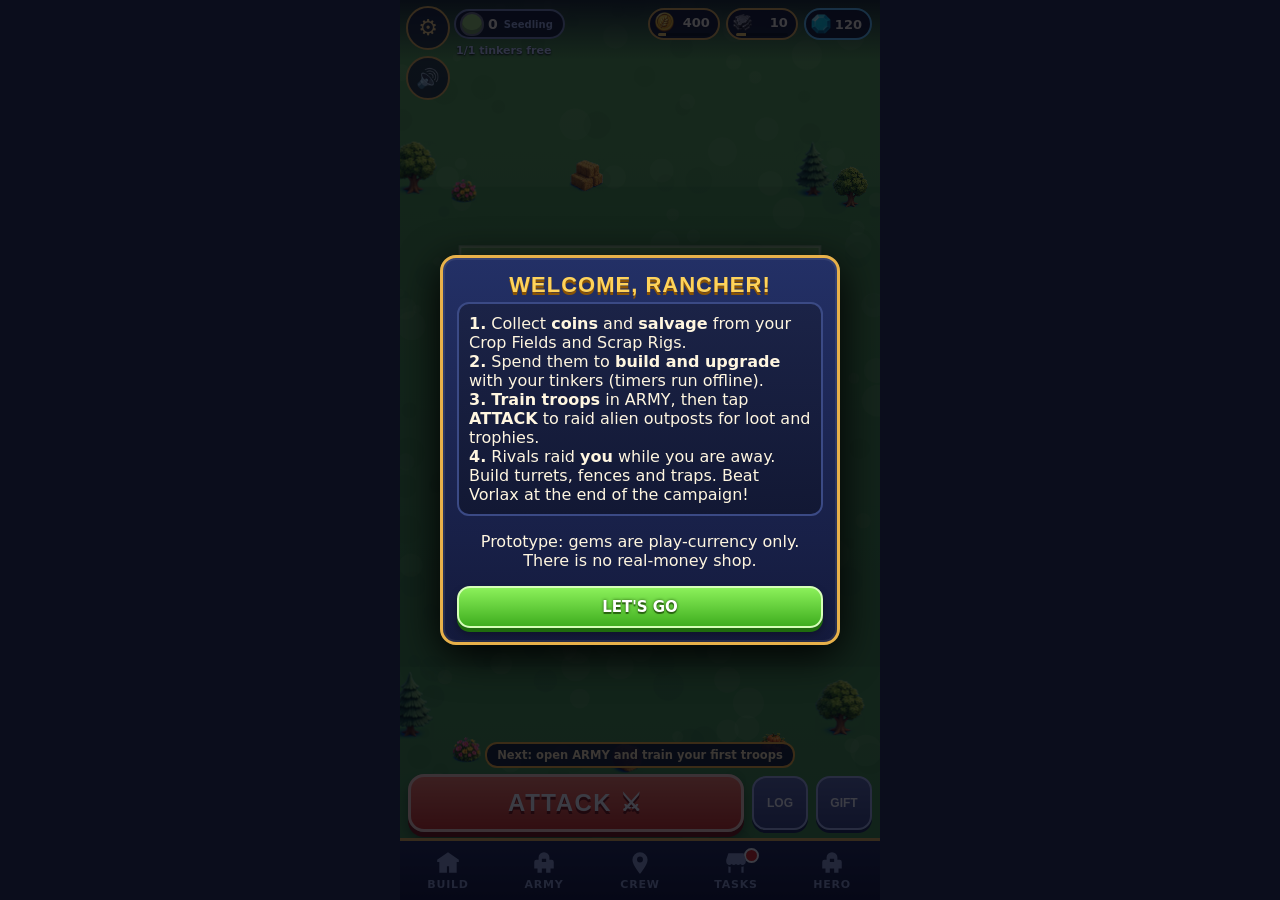
==== index.html @ 2ef33945 "v0.4: Scarecrow-X hero, balance, sound" ====
<!doctype html>
<html lang="en">
<head>
<meta charset="utf-8">
<meta name="viewport" content="width=device-width,initial-scale=1,maximum-scale=1,user-scalable=no,viewport-fit=cover">
<meta name="theme-color" content="#161a33">
<meta name="mobile-web-app-capable" content="yes">
<meta name="apple-mobile-web-app-capable" content="yes">
<meta name="apple-mobile-web-app-status-bar-style" content="black-translucent">
<title>Barns &amp; Bots (prototype)</title>
<link rel="manifest" href="manifest.webmanifest">
<link rel="icon" href="icons/icon-192.png">
<link rel="apple-touch-icon" href="icons/icon-192.png">
<link rel="stylesheet" href="css/style.css">
</head>
<body>
<div id="app">

  <!-- BASE (ranch + raids) -->
  <section id="base" class="screen">
    <canvas id="bcv"></canvas>
    <header class="b-top" id="b-top">
      <button id="b-gear" class="gear" aria-label="Settings">&#9881;</button>
      <button id="b-mute" class="gear mute mutebtn" aria-label="Mute sound"></button>
      <div class="b-league" id="b-league"></div>
      <div class="b-res">
        <div class="rs"><i class="ico coin"></i><b id="bv-coins">0</b><div class="cap"><i id="bc-coins"></i></div></div>
        <div class="rs"><i class="ico salv"></i><b id="bv-salv">0</b><div class="cap"><i id="bc-salv"></i></div></div>
        <div class="rs g"><i class="ico gem"></i><b id="bv-gems">0</b></div>
      </div>
      <div class="b-sub"><span id="b-tink"></span><span id="b-shield" class="shield"></span></div>
    </header>
    <div id="b-queue" class="b-queue"></div>
    <div id="r-top" class="r-top">
      <div class="r-row"><div id="r-timer" class="r-timer">3:00</div><div id="r-stars" class="r-stars"></div><div id="r-pct" class="r-pct">0%</div></div>
      <div class="r-marks"><span id="r-star1">50%</span><span id="r-star2">CORE</span><span id="r-star3">100%</span></div>
      <div id="r-loot" class="r-loot"></div>
      <button id="r-end" class="btn sec r-end">END BATTLE</button><button id="r-speed" class="btn sec r-speed">x1</button><button id="r-mute" class="btn sec r-mute mutebtn" aria-label="Mute sound"></button>
    </div>
    <div id="r-scout" class="r-scout hidden"></div>
    <div id="r-bar" class="r-bar"></div>
    <div id="b-bottom" class="b-bottom">
      <div id="b-goal" class="b-goal"></div>
      <div id="b-sel" class="b-sel hidden"></div>
      <div class="b-act">
        <button id="btn-attack" class="attack-btn pulse">ATTACK <span>&#9876;</span></button>
        <button id="b-log" class="side-btn">LOG<em id="log-badge" class="badge"></em></button>
        <button id="b-daily" class="side-btn">GIFT</button>
      </div>
    </div>
    <div id="b-panel" class="b-panel hidden"></div>
    <nav class="b-nav" id="b-nav">
      <button data-p="build"><i class="ti t-farm"></i><span>BUILD</span></button>
      <button data-p="army"><i class="ti t-mech"></i><span>ARMY</span></button>
      <button data-p="crew"><i class="ti t-map"></i><span>CREW</span></button>
      <button data-p="tasks" id="nav-tasks"><i class="ti t-shop"></i><span>TASKS</span></button>
      <button id="btn-hero"><i class="ti t-mech"></i><span>HERO</span></button>
    </nav>
  </section>

  <!-- HERO screen (old home) -->
  <section id="home" class="screen">
    <div class="home-bg"></div>
    <div class="home-fade"></div>
    <header class="topbar">
      <button id="btn-gear" class="gear" aria-label="Settings">&#9881;</button>
      <button id="btn-base" class="to-base">&#9664; RANCH</button>
      <div class="logo"><span class="l1">BARNS</span><span class="l2">&amp; BOTS</span></div>
      <div class="counters">
        <div class="counter" id="c-coins"><i class="ico coin"></i><b id="v-coins">0</b><button class="plus" data-go="shop">+</button></div>
        <div class="counter" id="c-gems"><i class="ico gem"></i><b id="v-gems">0</b><button class="plus" data-go="shop">+</button></div>
      </div>
      <div class="counters sub">
        <div class="counter small"><i class="ico salv"></i><b id="v-salv">0</b></div>
        <div class="counter small"><i class="ico bp"></i><b id="v-bp">0</b></div>
      </div>
    </header>
    <div id="nova" class="nova"><div class="nova-face">N</div><div class="nova-text" id="nova-text"></div></div>

    <div class="home-bottom" id="home-bottom">
      <div class="goal" id="goal"></div>
      <div class="mech-card" id="mech-card"></div>
      <div class="defend">&mdash; DEFEND THE HERD &mdash;</div>
      <button id="btn-battle" class="battle-btn pulse">BATTLE <span>&#9654;</span></button>
    </div>

    <div id="panel" class="panel hidden"></div>

    <nav class="tabs" id="tabs">
      <button data-tab="farm" class="active"><i class="ti t-farm"></i><span>FARM</span></button>
      <button data-tab="mechs"><i class="ti t-mech"></i><span>HEROES</span></button>
      <button data-tab="map"><i class="ti t-map"></i><span>MAP</span></button>
      <button data-tab="shop"><i class="ti t-shop"></i><span>SHOP</span></button>
    </nav>
  </section>

  <!-- BATTLE -->
  <section id="battle" class="screen">
    <canvas id="cv"></canvas>
  </section>

  <!-- overlays -->
  <div id="modal" class="modal hidden"></div>
  <div id="toast" class="toast"></div>
</div>
<script src="js/data.js"></script>
<script src="js/store.js"></script>
<script src="js/audio.js"></script>
<script src="js/battle.js"></script>
<script src="js/ui.js"></script>
<script src="js/cc_data.js"></script>
<script src="js/cc_gen.js"></script>
<script src="js/cc_sim.js"></script>
<script src="js/cc_view.js"></script>
<script src="js/cc_ui.js"></script>
<script src="js/cc_panels.js"></script>
<script src="js/main.js"></script>
</body>
</html>
---- css/style.css ----
*{box-sizing:border-box;-webkit-tap-highlight-color:transparent;user-select:none;-webkit-user-select:none}
html,body{margin:0;height:100%;background:#0b0d1c;overflow:hidden;overscroll-behavior:none;touch-action:none;
  font-family:"Trebuchet MS","Segoe UI",system-ui,sans-serif;color:#fff6e0}
#app{position:relative;margin:0 auto;height:100dvh;height:100vh;max-width:480px;overflow:hidden;background:#161a33}
@supports (height:100dvh){#app{height:100dvh}}
.screen{position:absolute;inset:0;display:none}
.screen.active{display:block}
.hidden{display:none!important}
button{font-family:inherit;cursor:pointer;border:0;color:inherit}
.hd{font-family:"Arial Black",Impact,system-ui,sans-serif;letter-spacing:.5px}

/* home */
.home-bg{position:absolute;inset:0;background:#161a33 url(../img/home-bg.jpg) center top/cover no-repeat}
.home-fade{position:absolute;inset:0;pointer-events:none;
  background:linear-gradient(#3b2a73 0%,rgba(59,42,115,.9) 14%,rgba(59,42,115,.0) 40%,rgba(10,12,28,0) 62%,rgba(10,12,28,.92) 100%)}
.topbar{position:absolute;top:0;left:0;right:0;padding:calc(8px + env(safe-area-inset-top)) 10px 0;text-align:center;z-index:5}
.gear{position:absolute;left:10px;top:calc(10px + env(safe-area-inset-top));width:36px;height:36px;border-radius:50%;
  background:rgba(18,22,48,.75);border:2px solid #e8b14a;font-size:20px;line-height:1;color:#ffd77a;z-index:6}
.logo{display:inline-flex;flex-direction:column;align-items:center;line-height:.95;padding:6px 22px 8px;border-radius:14px;
  background:linear-gradient(#7a3b22,#4a2214);border:3px solid #e8b14a;box-shadow:0 4px 0 #2b1209,0 8px 18px rgba(0,0,0,.45)}
.logo span{font-family:"Arial Black",Impact,system-ui,sans-serif;font-weight:900;color:#fff2c9;
  text-shadow:0 3px 0 #b8491a,0 5px 6px rgba(0,0,0,.5);-webkit-text-stroke:1px #6b2d12}
.logo .l1{font-size:34px;letter-spacing:2px}
.logo .l2{font-size:25px;color:#ffd35a}
.counters{display:flex;gap:10px;justify-content:center;margin-top:8px}
.counters.sub{margin-top:5px}
.counter{display:flex;align-items:center;gap:6px;background:rgba(14,18,40,.88);border:2px solid #e8b14a;border-radius:20px;padding:3px 4px 3px 8px;min-width:104px;font-weight:800;font-size:15px}
.counter b{flex:1;text-align:left}
.counter.small{min-width:70px;font-size:13px;padding:2px 10px 2px 8px;border-color:#7a8bb5}
.plus{width:22px;height:22px;border-radius:50%;background:linear-gradient(#ffd35a,#e08a1e);color:#3a1d06;font-weight:900;font-size:16px;line-height:1}
.ico{display:inline-block;width:18px;height:18px;border-radius:50%}
.ico.coin{background:radial-gradient(circle at 35% 30%,#fff3a8,#f2b21c 55%,#b97508);box-shadow:inset 0 0 0 2px #b97508}
.ico.gem{border-radius:3px;transform:rotate(45deg) scale(.8);background:linear-gradient(135deg,#bff4ff,#18b4ff 55%,#0a6fc7);box-shadow:0 0 6px #3cd4ff}
.ico.salv{border-radius:3px;background:linear-gradient(135deg,#c9ced8,#7e8798);box-shadow:inset 0 0 0 2px #4b5366;width:15px;height:15px}
.ico.bp{border-radius:2px;background:#2b64d9;box-shadow:inset 0 0 0 2px #9cc0ff;width:15px;height:15px}

.nova{position:absolute;left:10px;right:10px;top:calc(170px + env(safe-area-inset-top));display:flex;gap:8px;align-items:flex-start;z-index:4;pointer-events:none}
.nova-face{flex:none;width:34px;height:34px;border-radius:50%;background:radial-gradient(circle,#fff6a8,#33d6c8);border:2px solid #fff;color:#07424a;font-weight:900;display:grid;place-items:center;box-shadow:0 0 12px #33d6c8}
.nova-text{background:rgba(8,40,52,.82);border:2px solid #33d6c8;border-radius:12px;padding:6px 10px;font-size:12.5px;line-height:1.3;max-width:300px;box-shadow:0 0 12px rgba(51,214,200,.4)}

.home-bottom{position:absolute;left:0;right:0;bottom:calc(66px + env(safe-area-inset-bottom));padding:0 10px;z-index:4}
.goal{background:rgba(255,236,170,.96);color:#4a2a08;border:2px solid #b97508;border-radius:12px;padding:6px 10px;font-size:12.5px;font-weight:700;margin-bottom:7px;text-align:center;box-shadow:0 3px 0 #8a5405}
.goal b{color:#b8310f}
.mech-card{display:flex;align-items:center;gap:10px;background:linear-gradient(#1b2347,#10152e);border:3px solid #e8b14a;border-radius:14px;padding:6px;box-shadow:0 4px 12px rgba(0,0,0,.5)}
.mech-card .pic{flex:none;width:66px;height:66px;border-radius:10px;background:#274 url(../img/baleguard.jpg) 50% 25%/cover;border:2px solid #7a8bb5}
.mech-card .nm{flex:1;min-width:0}
.mech-card .nm h3{margin:0;font:900 19px "Arial Black",Impact,sans-serif;color:#fff6e0}
.mech-card .nm p{margin:2px 0 0;font-size:12px;color:#aab6dc;font-weight:700;letter-spacing:.5px}
.mech-card .nm .bar{height:6px;border-radius:3px;background:#0a0d20;margin-top:5px;overflow:hidden}
.mech-card .nm .bar i{display:block;height:100%;background:linear-gradient(90deg,#46e0d0,#9bffa0)}
.up-btn{flex:none;min-width:104px;padding:7px 8px;border-radius:10px;background:linear-gradient(#ffd35a,#d98a14);border:2px solid #fff0b0;box-shadow:0 3px 0 #8a5405;color:#3a1d06;font-weight:900;text-align:center;line-height:1.15}
.up-btn small{display:block;font-size:11px;letter-spacing:.8px}
.up-btn .cost{display:flex;gap:4px;justify-content:center;align-items:center;font-size:15px}
.up-btn.off{filter:grayscale(.85) brightness(.8)}
.up-btn.go{animation:pulse 1s infinite}
.up-btn.alt{background:linear-gradient(#7fe3ff,#2a8fd6);box-shadow:0 3px 0 #145b8f;border-color:#d8f6ff;color:#06263d}
.defend{text-align:center;font-size:11px;letter-spacing:2.5px;color:#ffd77a;margin:7px 0 4px;font-weight:800;text-shadow:0 2px 4px #000}
.battle-btn{display:block;width:100%;padding:11px 0;border-radius:14px;background:linear-gradient(#ffd35a,#e08a1e);border:3px solid #fff0b0;
  box-shadow:0 5px 0 #8a5405,0 8px 18px rgba(0,0,0,.5);font:900 32px "Arial Black",Impact,sans-serif;color:#3a1d06;letter-spacing:2px}
.battle-btn span{font-size:24px;vertical-align:middle}
.battle-btn:active,.up-btn:active{transform:translateY(3px)}
.pulse{animation:pulse 1.1s infinite}
@keyframes pulse{50%{transform:scale(1.035);filter:brightness(1.15)}}

.tabs{position:absolute;left:0;right:0;bottom:0;height:calc(62px + env(safe-area-inset-bottom));padding-bottom:env(safe-area-inset-bottom);display:flex;
  background:linear-gradient(#141a38,#0b0f24);border-top:3px solid #e8b14a;z-index:8}
.tabs button{flex:1;background:none;display:flex;flex-direction:column;align-items:center;justify-content:center;gap:2px;font-size:11px;font-weight:800;letter-spacing:.8px;color:#8d9cc8;position:relative}
.tabs button.active{color:#ffb531}
.tabs button.active::after{content:"";position:absolute;bottom:4px;left:22%;right:22%;height:3px;border-radius:2px;background:#ffb531}
.ti{width:26px;height:26px;display:block;background-size:contain;background-repeat:no-repeat;background-position:center}
.t-farm{background-image:url("data:image/svg+xml,%3Csvg xmlns='http://www.w3.org/2000/svg' viewBox='0 0 24 24'%3E%3Cpath fill='currentColor' d='M12 2 2 9v2h2v10h7v-6h2v6h7V11h2V9z'/%3E%3C/svg%3E")}
.ti{-webkit-mask-size:contain;-webkit-mask-repeat:no-repeat;-webkit-mask-position:center;mask-size:contain;mask-repeat:no-repeat;mask-position:center;background:currentColor;background-image:none}
.t-farm{-webkit-mask-image:url("data:image/svg+xml,%3Csvg xmlns='http://www.w3.org/2000/svg' viewBox='0 0 24 24'%3E%3Cpath d='M12 2 2 9v2h2v10h7v-6h2v6h7V11h2V9z'/%3E%3C/svg%3E");mask-image:url("data:image/svg+xml,%3Csvg xmlns='http://www.w3.org/2000/svg' viewBox='0 0 24 24'%3E%3Cpath d='M12 2 2 9v2h2v10h7v-6h2v6h7V11h2V9z'/%3E%3C/svg%3E")}
.t-mech{-webkit-mask-image:url("data:image/svg+xml,%3Csvg xmlns='http://www.w3.org/2000/svg' viewBox='0 0 24 24'%3E%3Cpath d='M12 2a5 5 0 0 0-5 5v2H5a2 2 0 0 0-2 2v6h3v4h4v-4h4v4h4v-4h3v-6a2 2 0 0 0-2-2h-2V7a5 5 0 0 0-5-5zm-2 6h4v3h-4z'/%3E%3C/svg%3E");mask-image:url("data:image/svg+xml,%3Csvg xmlns='http://www.w3.org/2000/svg' viewBox='0 0 24 24'%3E%3Cpath d='M12 2a5 5 0 0 0-5 5v2H5a2 2 0 0 0-2 2v6h3v4h4v-4h4v4h4v-4h3v-6a2 2 0 0 0-2-2h-2V7a5 5 0 0 0-5-5zm-2 6h4v3h-4z'/%3E%3C/svg%3E")}
.t-map{-webkit-mask-image:url("data:image/svg+xml,%3Csvg xmlns='http://www.w3.org/2000/svg' viewBox='0 0 24 24'%3E%3Cpath d='M12 2a7 7 0 0 0-7 7c0 5 7 13 7 13s7-8 7-13a7 7 0 0 0-7-7zm0 9.5A2.5 2.5 0 1 1 12 6a2.5 2.5 0 0 1 0 5.500z'/%3E%3C/svg%3E");mask-image:url("data:image/svg+xml,%3Csvg xmlns='http://www.w3.org/2000/svg' viewBox='0 0 24 24'%3E%3Cpath d='M12 2a7 7 0 0 0-7 7c0 5 7 13 7 13s7-8 7-13a7 7 0 0 0-7-7zm0 9.5A2.5 2.5 0 1 1 12 6a2.5 2.5 0 0 1 0 5.500z'/%3E%3C/svg%3E")}
.t-shop{-webkit-mask-image:url("data:image/svg+xml,%3Csvg xmlns='http://www.w3.org/2000/svg' viewBox='0 0 24 24'%3E%3Cpath d='M3 9 5 3h14l2 6v2a3 3 0 0 1-5 2 3 3 0 0 1-4 0 3 3 0 0 1-4 0 3 3 0 0 1-5-2zm2 6a5 5 0 0 0 2 .5V21h10v-5.500a5 5 0 0 0 2-.5V21H5z'/%3E%3C/svg%3E");mask-image:url("data:image/svg+xml,%3Csvg xmlns='http://www.w3.org/2000/svg' viewBox='0 0 24 24'%3E%3Cpath d='M3 9 5 3h14l2 6v2a3 3 0 0 1-5 2 3 3 0 0 1-4 0 3 3 0 0 1-4 0 3 3 0 0 1-5-2zm2 6a5 5 0 0 0 2 .5V21h10v-5.500a5 5 0 0 0 2-.5V21H5z'/%3E%3C/svg%3E")}

/* panels */
.panel{position:absolute;left:0;right:0;top:calc(156px + env(safe-area-inset-top));bottom:calc(62px + env(safe-area-inset-bottom));z-index:6;overflow-y:auto;touch-action:pan-y;
  background:linear-gradient(rgba(12,15,36,.93),rgba(12,15,36,.97));border-top:3px solid #e8b14a;padding:10px 10px 18px;-webkit-overflow-scrolling:touch}
.panel h2{margin:2px 0 8px;font:900 20px "Arial Black",Impact,sans-serif;color:#ffd77a;letter-spacing:1px}
.panel p.sub{margin:0 0 10px;font-size:12.5px;color:#b9c4e8;line-height:1.35}
.card{background:linear-gradient(#1b2347,#121834);border:2px solid #3b4a85;border-radius:12px;padding:10px;margin-bottom:9px}
.card.gold{border-color:#e8b14a}
.row{display:flex;align-items:center;gap:10px}
.row .grow{flex:1;min-width:0}
.card h4{margin:0 0 2px;font:900 15px "Arial Black",Impact,sans-serif}
.card small,.muted{color:#9fb0e0;font-size:12px}
.btn{padding:8px 14px;border-radius:10px;background:linear-gradient(#ffd35a,#d98a14);border:2px solid #fff0b0;box-shadow:0 3px 0 #8a5405;color:#3a1d06;font-weight:900;font-size:14px}
.btn:active{transform:translateY(2px)}
.btn.sec{background:linear-gradient(#5b6aa8,#3a4680);border-color:#aab6ef;box-shadow:0 3px 0 #1c2650;color:#fff}
.btn.off,.btn:disabled{filter:grayscale(1) brightness(.7);pointer-events:auto}
.btn.blue{background:linear-gradient(#7fe3ff,#2a8fd6);box-shadow:0 3px 0 #145b8f;border-color:#d8f6ff;color:#06263d}
.mock{background:repeating-linear-gradient(45deg,#4b1a1a,#4b1a1a 10px,#3a1313 10px,#3a1313 20px);border:2px dashed #ff6b6b;color:#ffd0d0;border-radius:10px;padding:8px 10px;font-size:12.5px;font-weight:700;margin-bottom:10px;line-height:1.35}
.stars{letter-spacing:2px;color:#ffc531;font-size:16px}
.stars .off{color:#3a456f}
.mission{display:flex;gap:10px;align-items:center}
.mission .num{flex:none;width:38px;height:38px;border-radius:50%;display:grid;place-items:center;font:900 18px "Arial Black",sans-serif;background:#2a3566;border:2px solid #7a8bb5}
.mission.boss .num{background:#5a1b6e;border-color:#ff7bff}
.mission.locked{opacity:.5}
.mission.cur{border-color:#ffb531;box-shadow:0 0 12px rgba(255,181,49,.5)}
.pill{display:inline-block;padding:1px 7px;border-radius:9px;background:#26305e;font-size:11px;font-weight:700;margin-right:4px;color:#cfd8ff}
.pill.d{background:#6b2230}.pill.g{background:#25613a}
.mech-pic{width:84px;height:112px;flex:none;border-radius:10px;background-size:cover;background-position:center;border:2px solid #7a8bb5}
.locked-pic{filter:grayscale(1) brightness(.5)}
.kv{display:grid;grid-template-columns:auto 1fr;gap:2px 10px;font-size:13px}
.kv b{color:#ffd77a}
.statbar{height:8px;background:#0a0d20;border-radius:4px;overflow:hidden}
.statbar i{display:block;height:100%;background:linear-gradient(90deg,#46e0d0,#9bffa0)}
.statbar.d i{background:linear-gradient(90deg,#ffb531,#ff6a3a)}

/* modal */
.modal{position:absolute;inset:0;z-index:50;background:rgba(5,6,16,.78);display:flex;align-items:center;justify-content:center;padding:14px;overflow-y:auto}
.mbox{width:100%;max-width:400px;background:linear-gradient(#1b2347,#10152e);border:3px solid #e8b14a;border-radius:16px;padding:14px;box-shadow:0 10px 40px #000;max-height:100%;overflow-y:auto}
.mbox h1{margin:0 0 4px;font:900 28px "Arial Black",Impact,sans-serif;text-align:center;letter-spacing:1px}
.mbox h1.win{color:#ffd35a;text-shadow:0 3px 0 #8a5405}
.mbox h1.lose{color:#ff8a7a;text-shadow:0 3px 0 #6b1d12}
.mbox .banner{margin:8px 0}
.loot{display:grid;grid-template-columns:1fr auto;gap:4px 10px;font-size:15px;font-weight:800;margin:8px 0}
.loot span:nth-child(even){text-align:right;color:#ffd77a}
.mbox .btns{display:flex;gap:8px;margin-top:10px}
.mbox .btns .btn{flex:1;font-size:15px;padding:10px 6px}
.bigstars{text-align:center;font-size:38px;letter-spacing:6px;color:#ffc531;text-shadow:0 3px 6px #000}
.bigstars .off{color:#2f3a66}
.toast{position:absolute;left:50%;top:30%;transform:translate(-50%,0);z-index:100;background:rgba(10,12,28,.94);border:2px solid #ffb531;border-radius:12px;padding:9px 14px;font-weight:800;font-size:14px;max-width:86%;text-align:center;opacity:0;pointer-events:none;transition:opacity .25s}
.toast.show{opacity:1}
.boss-pic{width:100%;border-radius:10px;border:2px solid #b04bff;display:block;margin-bottom:8px}
#battle{background:#0b0d1c}
#cv{position:absolute;left:50%;top:50%;transform:translate(-50%,-50%);touch-action:none;display:block;image-rendering:auto}
.dbg{font-size:12px}
.dbg button{margin:3px 3px 3px 0}
pre.data{background:#080a18;border:1px solid #33407a;border-radius:8px;padding:6px;font-size:10.5px;max-height:150px;overflow:auto;white-space:pre-wrap;word-break:break-all;user-select:text;-webkit-user-select:text}
table.t{width:100%;border-collapse:collapse;font-size:12px}
table.t td,table.t th{padding:3px 4px;border-bottom:1px solid #26305e;text-align:left}

/* ---- v2 art polish ---- */
.ico{background-size:contain!important;background-repeat:no-repeat!important;background-position:center!important;box-shadow:none!important;border-radius:0!important;transform:none!important}
.ico.coin{background-image:url(../assets/i_coin.webp);width:20px;height:20px}
.ico.gem{background-image:url(../assets/i_gem.webp);width:20px;height:20px}
.ico.salv{background-image:url(../assets/i_scrap.webp);width:19px;height:19px}
.ico.bp{background-image:url(../assets/i_wrench.webp);width:19px;height:19px}
.rib{position:relative;width:292px;max-width:92%;aspect-ratio:327/146;margin:-34px auto 2px;display:flex;align-items:center;justify-content:center;filter:drop-shadow(0 5px 4px rgba(0,0,0,.5));animation:ribin .55s cubic-bezier(.2,1.5,.4,1) both}
.rib.win{background:url(../assets/ui_banner_win.webp) center/100% 100% no-repeat}
.rib.lose{background:url(../assets/ui_banner_lose.webp) center/100% 100% no-repeat}
.rib span{font:900 27px "Arial Black",Impact,sans-serif;color:#fff8d8;-webkit-text-stroke:5px #3a1a00;paint-order:stroke fill;letter-spacing:1px;text-shadow:0 3px 0 rgba(0,0,0,.35);margin-top:-3px}
@keyframes ribin{from{transform:translateY(-40px) scale(.5);opacity:0}to{transform:none;opacity:1}}
.mbox{background:linear-gradient(#233066,#141a3c)!important;box-shadow:0 10px 40px #000,inset 0 0 0 2px rgba(255,255,255,.08)}
.bigstars{display:flex;justify-content:center;align-items:flex-end;gap:2px;height:62px;margin-top:-4px}
.bigstars .bs{width:54px;height:54px;object-fit:contain;filter:drop-shadow(0 3px 3px rgba(0,0,0,.6))}
.bigstars .bs:nth-child(2){width:62px;height:62px}
.bigstars .bs:first-child{transform:rotate(-10deg)}.bigstars .bs:last-child{transform:rotate(10deg)}
.bigstars .bs.on.pop:nth-child(1){animation:spop .5s cubic-bezier(.2,1.6,.4,1) both}
@keyframes spop{from{scale:.1;opacity:0}to{scale:1;opacity:1}}
.ic{display:inline-block;width:20px;height:20px;margin-right:7px;vertical-align:-5px;background:center/contain no-repeat}
.i-coin{background-image:url(../assets/i_coin.webp)}.i-scrap{background-image:url(../assets/i_scrap.webp)}.i-gem{background-image:url(../assets/i_gem.webp)}
.i-wrench{background-image:url(../assets/i_wrench.webp)}.i-cow{background-image:url(../assets/cow.webp)}.i-clock{background-image:url(../assets/i_bolt.webp)}
.loot{background:rgba(255,255,255,.06);border-radius:12px;padding:8px 10px}
.btn{background:linear-gradient(#8bf05a,#3fae1f)!important;border:2px solid #d6ffb8!important;box-shadow:0 4px 0 #1f6b0e,0 6px 8px rgba(0,0,0,.35)!important;color:#fff!important;text-shadow:0 2px 0 rgba(20,60,0,.6),0 0 3px rgba(20,60,0,.8);border-radius:13px!important}
.btn.sec{background:linear-gradient(#ffb04a,#e0680f)!important;border-color:#ffe0b0!important;box-shadow:0 4px 0 #8a3a05,0 6px 8px rgba(0,0,0,.35)!important;text-shadow:0 2px 0 rgba(80,30,0,.6)}
.btn.off,.btn:disabled{background:linear-gradient(#9aa0b0,#6a7084)!important;box-shadow:0 3px 0 #3a3f50!important;border-color:#cfd3de!important}

/* ===== v3: ranch base + raids ===== */
#base{background:#0d1226;touch-action:none}
#bcv{position:absolute;inset:0;width:100%;height:100%;touch-action:none;display:block}
.b-top,.b-queue,.b-bottom,.b-nav,.b-panel,.r-top,.r-bar,.r-scout{position:absolute;z-index:5}
.b-top{left:0;right:0;top:0;padding:calc(8px + env(safe-area-inset-top)) 8px 4px 54px;pointer-events:none;display:flex;flex-wrap:wrap;gap:4px 8px;align-items:center;background:linear-gradient(rgba(8,10,26,.82),rgba(8,10,26,0))}
.b-top .gear{left:8px;top:calc(8px + env(safe-area-inset-top));pointer-events:auto}
.b-league{pointer-events:none;display:flex;align-items:center;gap:6px;background:rgba(14,18,40,.88);border:2px solid #7a8bb5;border-radius:18px;padding:3px 10px 3px 6px;font-size:14px;font-weight:900}
.b-league small{font-size:10px;color:#9fb0e0;font-weight:800}
.lg{display:inline-block;width:20px;height:20px;border-radius:50% 50% 45% 45%;box-shadow:inset 0 -4px 0 rgba(0,0,0,.25),0 0 0 2px #fff6}
.b-res{display:flex;gap:6px;flex:1;justify-content:flex-end}
.rs{position:relative;display:flex;align-items:center;gap:4px;background:rgba(14,18,40,.9);border:2px solid #e8b14a;border-radius:16px;padding:2px 8px 6px 5px;font-weight:900;font-size:13px;min-width:72px}
.rs.g{min-width:0;padding-bottom:2px;border-color:#5fc7ff}.rs b{flex:1;text-align:right}
.rs .cap{position:absolute;left:8px;right:8px;bottom:2px;height:3px;border-radius:2px;background:#0006;overflow:hidden}.rs .cap i{display:block;height:100%;background:#ffd35a}
.b-sub{width:100%;display:flex;gap:10px;font-size:11px;font-weight:800;color:#c9d4ff;padding-left:2px;text-shadow:0 1px 2px #000}.shield{color:#7fe3ff}
.b-queue{left:8px;right:8px;top:calc(88px + env(safe-area-inset-top));display:flex;flex-direction:column;gap:4px;align-items:flex-start;pointer-events:none}
.chip{pointer-events:auto;display:flex;align-items:center;gap:6px;background:rgba(14,18,40,.9);border:2px solid #7a8bb5;border-radius:14px;padding:2px 4px 2px 3px;font-size:11px;font-weight:800;color:#fff}
.chip img{width:22px;height:22px;object-fit:contain}.chip .gm{background:linear-gradient(#7fe3ff,#2a8fd6);color:#06263d;border-radius:9px;padding:1px 6px;font-style:normal;font-weight:900}
.b-bottom{left:0;right:0;bottom:calc(62px + env(safe-area-inset-bottom));pointer-events:none;padding:0 8px 6px;display:flex;flex-direction:column;gap:6px}
.b-bottom>*{pointer-events:auto}
.b-goal{align-self:center;max-width:94%;background:rgba(14,18,40,.88);border:2px solid #ffb531;border-radius:12px;padding:4px 10px;font-size:11.5px;font-weight:800;text-align:center;color:#ffe9b0}
.b-goal:empty{display:none}
.b-sel{background:linear-gradient(#1b2347,#121834);border:2px solid #e8b14a;border-radius:14px;padding:7px 8px;display:flex;align-items:center;gap:8px}
.b-sel .sn{flex:1;min-width:0;font-size:13px}.b-sel .sn b{display:block;font:900 15px "Arial Black",Impact,sans-serif;color:#ffd77a}.b-sel .sn small{color:#c3cdf5;font-size:11px;line-height:1.25;display:block}
.b-sel .sb{display:flex;gap:5px;flex-wrap:wrap;justify-content:flex-end;max-width:62%}
.b-sel .btn{font-size:12px;padding:6px 8px}.b-sel .btn small{display:block;font-size:9.5px;opacity:.9}
.b-act{display:flex;align-items:center;gap:8px}
.attack-btn{flex:1;padding:12px 0;border-radius:16px;background:linear-gradient(#ff7a5a,#d62f1a);border:3px solid #ffd0c0;box-shadow:0 5px 0 #7a140a,0 8px 12px rgba(0,0,0,.4);color:#fff;font:900 24px "Arial Black",Impact,sans-serif;letter-spacing:1.5px;text-shadow:0 3px 0 #7a140a}
.attack-btn:active{transform:translateY(3px)}
.side-btn{position:relative;width:56px;height:54px;border-radius:14px;background:linear-gradient(#5b6aa8,#3a4680);border:2px solid #aab6ef;box-shadow:0 3px 0 #1c2650;color:#fff;font:900 12px "Arial Black",Impact,sans-serif}
.badge{position:absolute;right:-4px;top:-6px;min-width:20px;height:20px;border-radius:10px;background:#e0261a;border:2px solid #fff;font:900 11px Arial;line-height:16px;font-style:normal;text-align:center}
.b-nav{left:0;right:0;bottom:0;height:calc(62px + env(safe-area-inset-bottom));padding-bottom:env(safe-area-inset-bottom);display:flex;background:linear-gradient(#1d2650,#0e1330);border-top:3px solid #e8b14a;z-index:8}
.b-nav button{flex:1;background:none;display:flex;flex-direction:column;align-items:center;justify-content:center;gap:2px;font-size:11px;font-weight:800;letter-spacing:.8px;color:#8d9cc8;position:relative}
.b-nav button.active{color:#ffb531}.b-nav button.dot::before{content:"";position:absolute;top:7px;right:26%;width:11px;height:11px;border-radius:50%;background:#e0261a;border:2px solid #fff}
.b-panel{left:0;right:0;top:calc(112px + env(safe-area-inset-top));bottom:calc(62px + env(safe-area-inset-bottom));z-index:7;overflow-y:auto;background:linear-gradient(rgba(16,22,52,.97),rgba(10,14,34,.98));border-top:3px solid #e8b14a;border-radius:16px 16px 0 0;padding:10px 10px 18px;touch-action:pan-y}
.b-panel h2{margin:2px 0 6px;font:900 20px "Arial Black",Impact,sans-serif;color:#ffd77a;letter-spacing:1px}.b-panel p.sub{margin:0 0 8px;font-size:12px;color:#b9c4e8;line-height:1.35}
.b-panel h3.sec{margin:12px 0 6px;font:900 14px "Arial Black",Impact,sans-serif;color:#9fd8ff;letter-spacing:.8px;border-bottom:1px solid #3b4a85;padding-bottom:3px}
.px{position:sticky;float:right;top:0;z-index:2;width:30px;height:30px;border-radius:50%;background:#26305e;border:2px solid #aab6ef;color:#fff;font-size:14px}
.grid2{display:grid;grid-template-columns:1fr 1fr;gap:8px}
.bc{position:relative;display:flex;flex-direction:column;align-items:center;gap:2px;padding:8px 6px;border-radius:12px;background:linear-gradient(#1f2a5c,#141b3f);border:2px solid #3b4a85;color:#fff;text-align:center}
.bc img{width:58px;height:50px;object-fit:contain}.bc b{font-size:13px}.bc small{font-size:10.5px;color:#9fb0e0}.bc em{position:absolute;right:6px;top:4px;font-style:normal;font-size:11px;font-weight:900;color:#ffd77a}
.bc.off{opacity:.55}.bc.lock{opacity:.45;border-style:dashed}.bc.lock img{filter:grayscale(1)}.cr{display:flex;gap:6px;justify-content:center}.cs{display:inline-flex;align-items:center;gap:2px;font-size:12px;font-weight:900;color:#ffe9b0}
.uimg{width:50px;height:50px;object-fit:contain;flex:none;background:radial-gradient(#3a4a8a,#1a2250);border-radius:10px}.uimg.s{width:38px;height:38px}
.rt{display:flex;flex-direction:column;align-items:flex-end;gap:4px;flex:none}.rt .btn{font-size:12px;padding:6px 9px;display:flex;gap:4px;align-items:center;justify-content:center}.rt .btn small{font-size:9.5px;display:block}
.sp{display:inline-block;width:14px;height:14px;border-radius:50%;box-shadow:0 0 8px currentColor,inset 0 0 0 2px #fff6}.sp.big{width:36px;height:36px;flex:none}
.bar{height:8px;border-radius:5px;background:#0a0e22;border:1px solid #3b4a85;overflow:hidden;margin:4px 0}.bar i{display:block;height:100%;background:linear-gradient(#ffd35a,#e08a1e)}.bar.g i{background:linear-gradient(#8bf05a,#3fae1f)}.bar.r i{background:linear-gradient(#ff8a7a,#d62f1a)}
.days{display:grid;grid-template-columns:repeat(7,1fr);gap:4px}.day{background:#141b3f;border:2px solid #3b4a85;border-radius:8px;text-align:center;padding:3px 0;font-size:10px}.day b{display:block;font-size:11px}.day.cur{border-color:#ffd35a;background:#3a3010}.day.past{opacity:.5}
.av{width:36px;height:36px;border-radius:50%;display:flex;align-items:center;justify-content:center;font:900 16px Arial;flex:none;border:2px solid #fff6}
.tier{width:26px;height:26px;border-radius:50%;background:#26305e;display:flex;align-items:center;justify-content:center;flex:none}
.btn.camp{display:block;width:100%;text-align:left;margin:4px 0;padding:6px 10px;position:relative}.btn.camp small{display:block;font-size:10.5px;font-weight:700;opacity:.92}.btn.camp .stars{position:absolute;right:10px;top:8px;font-size:15px;color:#fff3a8}
.mbox.tall{max-height:92%}
.mbox .loot span.tw{}
/* raid HUD */
.r-top,.r-bar,.r-scout{display:none}
#base.m-raid .b-top,#base.m-raid .b-queue,#base.m-raid .b-bottom,#base.m-raid .b-nav,#base.m-raid .b-panel{display:none!important}
#base.m-raid .r-top{display:block}#base.m-raid .r-bar{display:flex}#base.m-raid .r-scout{display:block}
.r-top{left:0;right:0;top:0;padding:calc(8px + env(safe-area-inset-top)) 10px 6px;pointer-events:none;background:linear-gradient(rgba(8,10,26,.85),rgba(8,10,26,0))}
.r-top .btn{pointer-events:auto;position:absolute;font-size:11px;padding:5px 8px}.r-top .r-end{position:fixed;left:8px;top:calc(84px + env(safe-area-inset-top));bottom:auto}.r-top .r-speed{position:fixed;right:8px;top:calc(84px + env(safe-area-inset-top));bottom:auto}
.r-row{display:flex;align-items:center;justify-content:center;gap:12px}
.r-timer{font:900 22px "Arial Black",Impact,sans-serif;color:#fff;text-shadow:0 2px 0 #000;min-width:70px;text-align:center}
.r-stars{display:flex;gap:2px}.r-stars img{width:30px;height:30px;filter:drop-shadow(0 2px 2px #000)}
.r-pct{font:900 20px "Arial Black",Impact,sans-serif;color:#ffd35a;text-shadow:0 2px 0 #000;min-width:56px}
.r-marks{display:flex;justify-content:center;gap:22px;font-size:10px;font-weight:900;color:#8d9cc8;margin-top:1px}.r-marks .on{color:#ffd35a;text-shadow:0 0 6px #ffb531}
.r-loot{display:flex;justify-content:center;gap:14px;margin-top:3px;font-size:13px;font-weight:900;color:#ffe9b0;text-shadow:0 1px 2px #000}.r-loot span{display:flex;align-items:center;gap:3px}
.r-bar{left:0;right:0;bottom:calc(6px + env(safe-area-inset-bottom));gap:4px;justify-content:center;flex-wrap:wrap;padding:0 6px;pointer-events:none}
.tb{pointer-events:auto;position:relative;width:56px;height:62px;border-radius:12px;background:linear-gradient(#2b3978,#18204a);border:2px solid #7a8bb5;display:flex;flex-direction:column;align-items:center;justify-content:center;color:#fff;font-size:11px;font-weight:900}
.tb img{width:38px;height:36px;object-fit:contain}.tb.sel{border-color:#ffd35a;box-shadow:0 0 0 2px #ffb53188,0 0 12px #ffb531;transform:translateY(-4px)}.tb.zero{opacity:.4}.tb .sp{width:30px;height:30px;margin:3px 0}
.r-scout{left:0;right:0;bottom:0;padding:12px 12px calc(14px + env(safe-area-inset-bottom));background:linear-gradient(rgba(8,10,26,0),rgba(8,10,26,.92) 30%)}
.sc-name{text-align:center}.sc-name b{display:block;font:900 20px "Arial Black",Impact,sans-serif;color:#ffd77a;text-shadow:0 2px 0 #000}.sc-name small{color:#c3cdf5;font-size:12px}
.sc-loot{display:flex;justify-content:center;gap:16px;margin:6px 0;font:900 18px "Arial Black",Impact,sans-serif;color:#fff}.sc-loot span{display:flex;align-items:center;gap:5px}.sc-loot .tw{font-size:13px;color:#9fe3a0}
.sc-btns{display:flex;gap:8px}.sc-btns .btn{flex:1;padding:11px 6px;font-size:16px}.sc-btns #sc-go{flex:2;font-size:20px;background:linear-gradient(#ff7a5a,#d62f1a)!important;border-color:#ffd0c0!important;box-shadow:0 4px 0 #7a140a!important}
.sc-hint{font-size:11px;color:#9fb0e0;text-align:center;margin-top:6px}
.bigstars2{display:flex;justify-content:center;gap:6px;margin:4px 0}.bigstars2 img{width:62px;height:62px}.bigstars2 img.bs:nth-child(2){margin-top:-12px}
.to-base{position:absolute;right:10px;top:calc(10px + env(safe-area-inset-top));z-index:9;padding:7px 10px;border-radius:12px;background:linear-gradient(#ffd35a,#e08a1e);border:2px solid #fff0b0;box-shadow:0 3px 0 #8a5405;color:#3a1d06;font-weight:900;font-size:12px}

/* ---- v0.4: phone pass (44px touch targets, scroll containment), hero select, mute ---- */
.gear{width:44px;height:44px;font-size:22px;display:flex;align-items:center;justify-content:center;padding:0}
.b-top .gear{left:6px;top:calc(6px + env(safe-area-inset-top))}
.b-top .gear.mute{top:calc(56px + env(safe-area-inset-top));font-size:19px}
.topbar .gear{left:8px;top:calc(8px + env(safe-area-inset-top))}
.r-top .btn{min-height:40px;min-width:44px;font-size:12px;padding:8px 12px}
.r-top .r-mute{position:fixed;right:68px;left:auto;top:calc(84px + env(safe-area-inset-top));font-size:17px;padding:6px 10px}
.panel,.b-panel,.mbox{touch-action:pan-y;overscroll-behavior:contain;-webkit-overflow-scrolling:touch}
.btn{min-height:40px}
.b-nav button{min-height:56px}
.toast{top:calc(150px + env(safe-area-inset-top));max-width:90%}
.hcards{display:grid;grid-template-columns:1fr 1fr;gap:8px;margin:6px 0 10px}
.hcard{background:linear-gradient(#232d62,#161c42);border:2px solid #4a5a96;border-radius:12px;padding:8px;display:flex;flex-direction:column;gap:4px}
.hcard.sel{border-color:#ffd35a;box-shadow:0 0 0 2px #ffb53155,0 0 14px #ffb53155}
.hcard.lock .hpic{filter:grayscale(.8) brightness(.6)}
.hcard .hpic{height:120px;border-radius:8px;background-size:cover;background-position:50% 20%;border:2px solid #7a8bb5}
.hcard h4{margin:2px 0 0;font-size:14px}.hcard small{color:#aeb9e0}
.hcard .hsurge{font-size:11px;line-height:1.3;color:#e8eefc;flex:1}.hcard .hsurge b{color:#ffd35a}
.hcard .hlock{font-size:11px;color:#ff9a8a;font-weight:800}
.hcard .btn{width:100%;padding:8px 4px;font-size:13px}
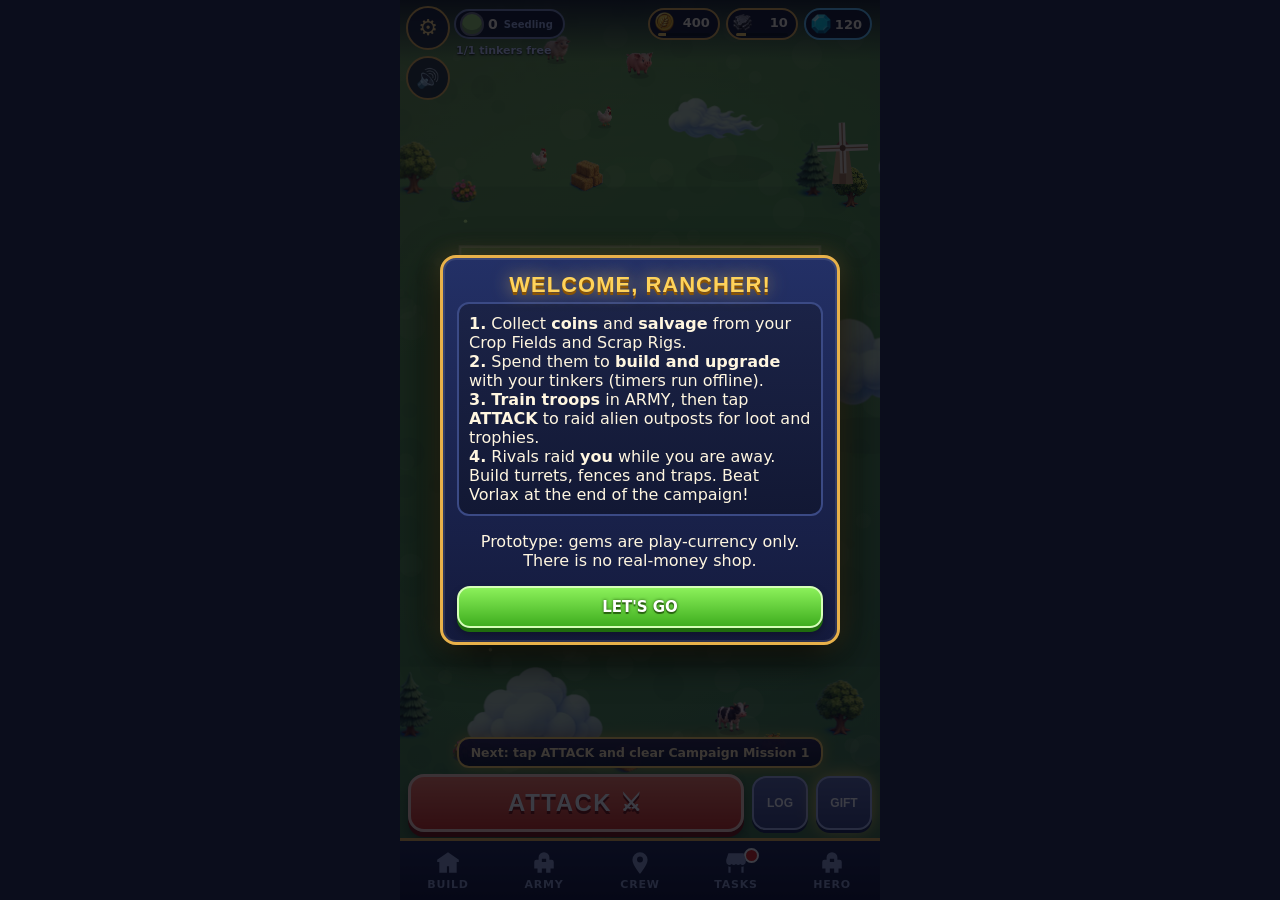
==== commit 794568f8: "v0.6: game-feel overhaul, power-ups, combo, music" ====
--- a/index.html
+++ b/index.html
@@ -34,6 +34,7 @@
     <div id="r-top" class="r-top">
       <div class="r-row"><div id="r-timer" class="r-timer">3:00</div><div id="r-stars" class="r-stars"></div><div id="r-pct" class="r-pct">0%</div></div>
       <div class="r-marks"><span id="r-star1">50%</span><span id="r-star2">CORE</span><span id="r-star3">100%</span></div>
+      <div id="r-win" class="r-win"></div>
       <div id="r-loot" class="r-loot"></div>
       <button id="r-end" class="btn sec r-end">END BATTLE</button><button id="r-speed" class="btn sec r-speed">x1</button><button id="r-mute" class="btn sec r-mute mutebtn" aria-label="Mute sound"></button>
     </div>
@@ -109,9 +110,11 @@
 <script src="js/battle.js"></script>
 <script src="js/ui.js"></script>
 <script src="js/cc_data.js"></script>
+<script src="js/cc_data2.js"></script>
 <script src="js/cc_gen.js"></script>
 <script src="js/cc_sim.js"></script>
 <script src="js/cc_view.js"></script>
+<script src="js/cc_fx.js"></script>
 <script src="js/cc_ui.js"></script>
 <script src="js/cc_panels.js"></script>
 <script src="js/main.js"></script>
--- a/css/style.css
+++ b/css/style.css
@@ -253,3 +253,95 @@
 .hcard .hsurge{font-size:11px;line-height:1.3;color:#e8eefc;flex:1}.hcard .hsurge b{color:#ffd35a}
 .hcard .hlock{font-size:11px;color:#ff9a8a;font-weight:800}
 .hcard .btn{width:100%;padding:8px 4px;font-size:13px}
+
+/* ---- v0.5: raid timeline windows, scrolling troop bar, base tools, lane report ---- */
+.r-win{display:flex;gap:3px;margin:3px auto 0;max-width:300px;font-size:9px;font-weight:900;color:#8d9cc8}
+.r-win span{position:relative;flex:1;height:14px;border-radius:7px;background:#1a2350;border:1px solid #3a4680;overflow:hidden;text-align:center;line-height:12px}
+.r-win span i{position:absolute;left:0;top:0;bottom:0;background:#3a5aa8;opacity:.7}
+.r-win span b{position:relative;font-weight:900;letter-spacing:.4px}
+.r-win span.on{border-color:#ffd35a;color:#ffe9b0}.r-win span.on i{background:#d38a1c}.r-win span.past{color:#5d6b9c}
+.r-bar{flex-wrap:nowrap;overflow-x:auto;justify-content:flex-start;scrollbar-width:none;-webkit-overflow-scrolling:touch}
+.r-bar::-webkit-scrollbar{display:none}.r-bar .tb{flex:0 0 auto;width:52px}
+.card.tools .trow{display:flex;flex-wrap:wrap;align-items:center;gap:5px;margin:6px 0}
+.card.tools .trow .btn{padding:6px 9px;font-size:11px;min-width:0;width:auto}
+.card.tools .btn.on{outline:2px solid #ffe65a}
+.card.tools .muted{font-size:11px;font-weight:900}
+.card.funnel small{display:block;line-height:1.45}
+
+/* ===== v0.6 juice ===== */
+#fxo{position:fixed;left:0;top:0;width:100vw;height:100vh;pointer-events:none;z-index:60}
+.bump{animation:bumpA .32s cubic-bezier(.2,1.8,.4,1)}
+@keyframes bumpA{0%{transform:scale(1)}40%{transform:scale(1.28);filter:brightness(1.5)}100%{transform:scale(1)}}
+.pop{animation:popA .55s cubic-bezier(.2,1.8,.4,1) both}
+@keyframes popA{0%{transform:scale(.1) rotate(-30deg);opacity:0}60%{transform:scale(1.45) rotate(8deg);opacity:1;filter:drop-shadow(0 0 8px #ffd35a)}100%{transform:scale(1) rotate(0)}}
+/* modals + panels tween */
+.mbox{animation:mboxIn .28s cubic-bezier(.2,1.4,.4,1) both}
+.mbox.out{animation:mboxOut .15s ease-in both}
+@keyframes mboxIn{from{transform:translateY(30px) scale(.82);opacity:0}to{transform:none;opacity:1}}
+@keyframes mboxOut{to{transform:translateY(14px) scale(.9);opacity:0}}
+#modal:not(.hidden){animation:fadeIn .2s ease both}
+@keyframes fadeIn{from{background-color:rgba(0,0,0,0)}}
+.b-panel:not(.hidden){animation:panelIn .26s cubic-bezier(.2,1.1,.4,1) both}
+@keyframes panelIn{from{transform:translateY(24px);opacity:0}to{transform:none;opacity:1}}
+.mbox{box-shadow:0 10px 40px #000,0 0 22px rgba(255,200,90,.28),inset 0 0 0 2px rgba(255,255,255,.1)!important}
+.mbox h1.win{text-shadow:0 3px 0 #8a5405,0 0 18px rgba(255,211,90,.75);animation:titleGlow 1.6s ease-in-out infinite}
+@keyframes titleGlow{50%{filter:brightness(1.25)}}
+/* button press feedback */
+.btn,.attack-btn,.side-btn,.tb,.b-nav button,.gear{transition:transform .08s,filter .12s}
+.btn:active,.side-btn:active,.tb:active,.b-nav button:active,.gear:active{transform:translateY(2px) scale(.94);filter:brightness(1.25)}
+.attack-btn:active{transform:translateY(3px) scale(.96);filter:brightness(1.2)}
+.attack-btn{animation:atkPulse 1.5s ease-in-out infinite}
+@keyframes atkPulse{50%{box-shadow:0 5px 0 #7a140a,0 8px 12px rgba(0,0,0,.4),0 0 24px rgba(255,120,80,.8)}}
+.side-btn.ready{animation:giftBounce 1s ease-in-out infinite;box-shadow:0 3px 0 #1c2650,0 0 18px rgba(255,211,90,.9)}
+@keyframes giftBounce{0%,100%{transform:translateY(0)}30%{transform:translateY(-6px) rotate(-4deg)}60%{transform:translateY(0) rotate(3deg)}}
+.badge{animation:badgePulse 1.1s ease-in-out infinite}
+@keyframes badgePulse{50%{transform:scale(1.25);box-shadow:0 0 10px #ff4a3a}}
+.b-goal{border-color:#ffd35a;box-shadow:0 0 14px rgba(255,181,49,.55);animation:goalGlow 2s ease-in-out infinite;font-size:12.5px;padding:6px 12px;background:linear-gradient(rgba(40,30,70,.94),rgba(14,18,40,.94))}
+@keyframes goalGlow{50%{box-shadow:0 0 22px rgba(255,211,90,.95)}}
+/* tutorial arrow */
+.tut-arrow{position:fixed;z-index:90;transform:translate(-50%,-100%);pointer-events:none;text-align:center;animation:arBob .7s ease-in-out infinite}
+.tut-arrow b{display:inline-block;background:#ffd35a;color:#3a1d06;font:900 13px "Arial Black",Impact,sans-serif;padding:6px 12px;border-radius:12px;border:2px solid #fff;box-shadow:0 3px 0 #8a5405,0 0 18px rgba(255,211,90,.9);white-space:nowrap}
+.tut-arrow i{display:block;margin:0 auto;width:0;height:0;border:10px solid transparent;border-top:14px solid #ffd35a;filter:drop-shadow(0 2px 0 #8a5405)}
+.tut-arrow.below{transform:translate(-50%,0)}.tut-arrow.below i{order:-1;border-top:0;border-bottom:14px solid #ffd35a}.tut-arrow.below{display:flex;flex-direction:column}
+@keyframes arBob{50%{margin-top:-9px}}
+.tut-arrow.below{animation-name:arBobB}@keyframes arBobB{50%{margin-top:9px}}
+/* raid HUD */
+.r-pbar{position:relative;height:10px;margin:3px auto 0;width:78%;border-radius:6px;background:rgba(0,0,0,.55);border:2px solid #fff;overflow:visible;box-shadow:0 0 8px rgba(0,0,0,.5)}
+.r-pbar i{display:block;height:100%;width:0;border-radius:4px;background:linear-gradient(90deg,#ff8a3a,#ffd35a);transition:width .35s cubic-bezier(.2,1.2,.4,1)}
+.r-pbar.h1 i{background:linear-gradient(90deg,#ffd35a,#9be26b)}.r-pbar.h2 i{background:linear-gradient(90deg,#9be26b,#5af0ff);box-shadow:0 0 12px #5af0ff}
+.r-pbar u{position:absolute;top:-4px;bottom:-4px;width:3px;background:#fff;border-radius:2px;opacity:.85}.r-pbar u.m1{left:50%}.r-pbar u.m2{right:0}
+#r-pct.bump,#r-stars img.pop{transform-origin:center}
+.r-combo{position:absolute;z-index:8;left:50%;top:calc(104px + env(safe-area-inset-top));transform:translateX(-50%);text-align:center;pointer-events:none;--cc:#fff}
+.r-combo b{display:block;font:900 38px "Arial Black",Impact,sans-serif;color:var(--cc);text-shadow:0 3px 0 rgba(0,0,0,.65),0 0 18px var(--cc);line-height:1}
+.r-combo span{display:block;font:900 13px "Arial Black",Impact,sans-serif;letter-spacing:2px;color:#fff;text-shadow:0 2px 0 rgba(0,0,0,.7),0 0 10px var(--cc)}
+.r-combo i{display:block;width:90px;height:5px;margin:3px auto 0;background:rgba(0,0,0,.55);border-radius:3px;overflow:hidden}.r-combo i u{display:block;height:100%;background:var(--cc);box-shadow:0 0 8px var(--cc)}
+.r-combo.hit b{animation:comboHit .3s cubic-bezier(.2,2,.4,1)}
+@keyframes comboHit{0%{transform:scale(1.9)}100%{transform:scale(1)}}
+.r-combo[data-tier="2"] b,.r-combo[data-tier="3"] b{font-size:46px;animation:comboHit .3s cubic-bezier(.2,2,.4,1),comboShake .25s linear infinite}
+@keyframes comboShake{0%,100%{translate:0 0}25%{translate:2px -1px}75%{translate:-2px 1px}}
+.hidden.r-combo,.r-combo.hidden,.r-ps.hidden{display:none!important}
+.r-ps{position:absolute;z-index:8;right:8px;bottom:calc(84px + env(safe-area-inset-bottom));width:98px;height:46px;border-radius:14px;border:3px solid #cdb6ff;background:rgba(30,20,70,.88);overflow:hidden;color:#fff;font:900 11px "Arial Black",Impact,sans-serif;text-shadow:0 2px 0 rgba(0,0,0,.7);box-shadow:0 3px 0 #2a1a60}
+.r-ps .psf{position:absolute;left:0;top:0;bottom:0;width:0;background:linear-gradient(90deg,#7a4dff,#d9b8ff);transition:width .15s linear}
+.r-ps b{position:relative;display:block;line-height:40px}
+.r-ps.ready{animation:psReady .55s ease-in-out infinite;border-color:#fff}
+@keyframes psReady{50%{transform:scale(1.12);box-shadow:0 0 28px #d9b8ff,0 0 8px #fff}}
+.r-ps.active{border-color:#ffd35a;box-shadow:0 0 22px #ffd35a}.r-ps.active .psf{background:linear-gradient(90deg,#ffb531,#fff1b0)}
+/* chest + threat */
+.chestbox{text-align:center;margin:4px 0 6px}.chestbox b{display:block;font:900 12px "Arial Black",sans-serif;color:#ffd77a;letter-spacing:1px}
+.chest{display:inline-block;position:relative;width:74px;height:54px;border-radius:8px 8px 10px 10px;background:linear-gradient(#b8742a,#7a4210);border:3px solid #ffd35a;box-shadow:0 0 22px rgba(255,211,90,.7);animation:chestWob 1.2s ease-in-out infinite}
+.chest:before{content:"";position:absolute;left:-3px;right:-3px;top:-14px;height:20px;border-radius:30px 30px 4px 4px;background:linear-gradient(#d68a3a,#9a5a1a);border:3px solid #ffd35a}
+.chest:after{content:"";position:absolute;left:50%;top:10px;width:14px;height:16px;margin-left:-7px;border-radius:3px;background:#ffd35a;border:2px solid #8a5405}
+@keyframes chestWob{0%,100%{transform:rotate(0)}25%{transform:rotate(-6deg) scale(1.05)}75%{transform:rotate(6deg) scale(1.05)}}
+.sc-threat{text-align:center;font:900 11px "Arial Black",sans-serif;color:#ffb0a0;margin:4px 0 2px;letter-spacing:1px}
+.sc-threat i{display:inline-block;width:14px;height:8px;margin-left:3px;border-radius:2px;background:#3a2a3a;border:1px solid #6a4a5a}.sc-threat i.on{background:linear-gradient(#ff7a5a,#d62f1a);box-shadow:0 0 6px #ff5a3a}
+.sc-name b{text-shadow:0 2px 0 rgba(0,0,0,.6),0 0 12px rgba(255,211,90,.6)}
+/* results */
+.bigstars2 img.pop{animation:popA .6s cubic-bezier(.2,1.8,.4,1) both}
+.mbox .loot span:nth-child(even){color:#ffd77a;font-weight:900}
+/* rarity */
+.rar-common{--rc:#b9c4e8}.rar-rare{--rc:#4aa8ff}.rar-epic{--rc:#c06bff}.rar-legend{--rc:#ffb531}
+.hcard,.card.gold{box-shadow:0 0 12px rgba(255,200,90,.22)}
+.tb.sel{box-shadow:0 0 14px #ffd35a,0 0 4px #fff;transform:translateY(-3px)}
+.tb.zero{opacity:.45}
+@media (prefers-reduced-motion:reduce){.attack-btn,.b-goal,.badge,.side-btn.ready,.mbox h1.win,.chest{animation:none}}
+body.calm .attack-btn,body.calm .b-goal,body.calm .r-ps.ready,body.calm .side-btn.ready,body.calm .mbox h1.win{animation:none}
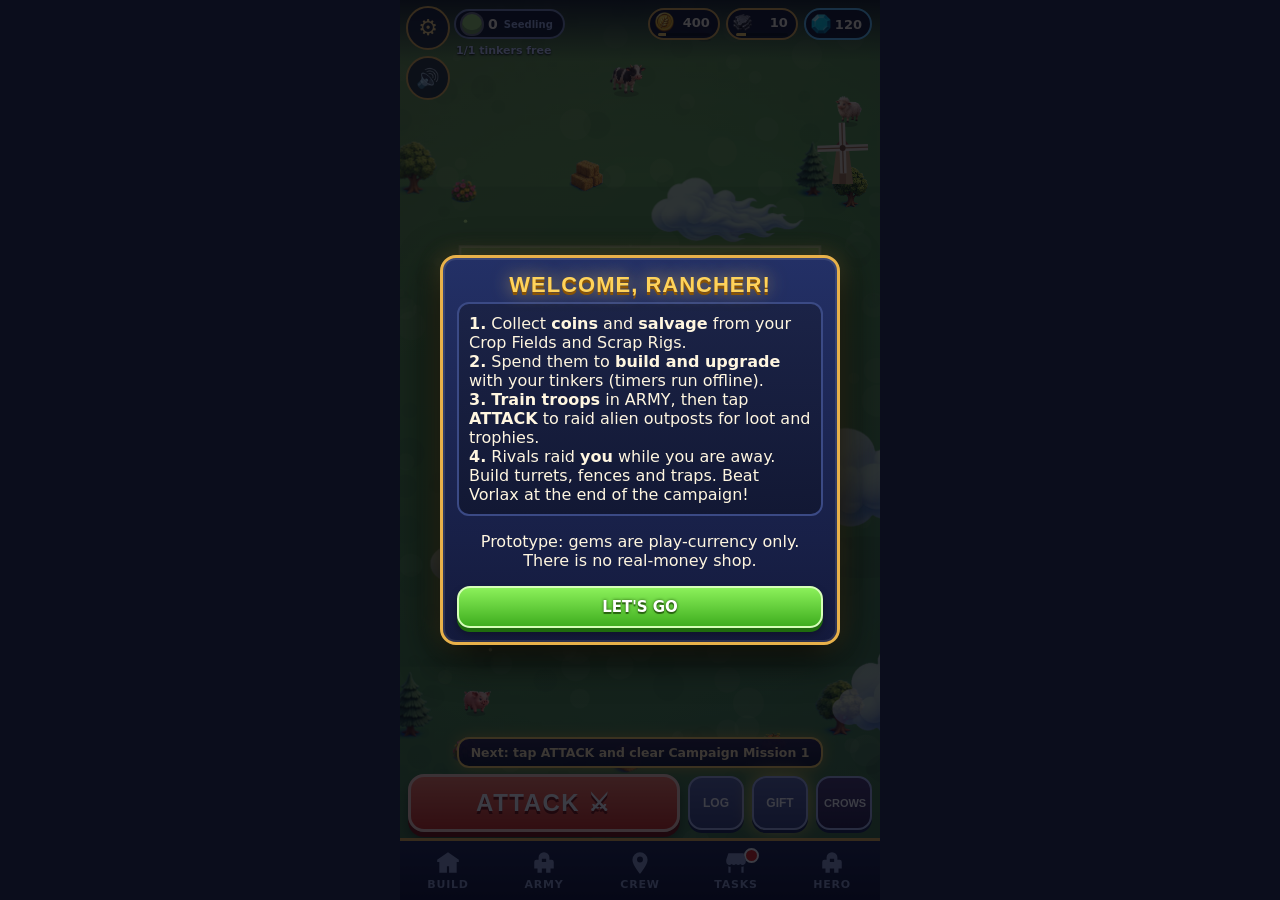
==== commit 56059fc0: "v0.7: interactive controls, drag deploy, minigame" ====
--- a/index.html
+++ b/index.html
@@ -47,6 +47,7 @@
         <button id="btn-attack" class="attack-btn pulse">ATTACK <span>&#9876;</span></button>
         <button id="b-log" class="side-btn">LOG<em id="log-badge" class="badge"></em></button>
         <button id="b-daily" class="side-btn">GIFT</button>
+        <button id="b-crow" class="side-btn crowbtn">CROWS</button>
       </div>
     </div>
     <div id="b-panel" class="b-panel hidden"></div>
@@ -114,9 +115,11 @@
 <script src="js/cc_gen.js"></script>
 <script src="js/cc_sim.js"></script>
 <script src="js/cc_view.js"></script>
+<script src="js/cc_touch.js"></script>
 <script src="js/cc_fx.js"></script>
 <script src="js/cc_ui.js"></script>
 <script src="js/cc_panels.js"></script>
+<script src="js/cc_mini.js"></script>
 <script src="js/main.js"></script>
 </body>
 </html>
--- a/css/style.css
+++ b/css/style.css
@@ -345,3 +345,39 @@
 .tb.zero{opacity:.45}
 @media (prefers-reduced-motion:reduce){.attack-btn,.b-goal,.badge,.side-btn.ready,.mbox h1.win,.chest{animation:none}}
 body.calm .attack-btn,body.calm .b-goal,body.calm .r-ps.ready,body.calm .side-btn.ready,body.calm .mbox h1.win{animation:none}
+/* ===== v0.7 touch layer ===== */
+#hintchip{position:fixed;left:50%;top:calc(96px + env(safe-area-inset-top));transform:translate(-50%,-14px);max-width:86vw;padding:7px 14px;border-radius:20px;background:rgba(14,18,44,.92);border:2px solid #ffd35a;color:#fff;font:800 12px "Arial Black",Arial,sans-serif;text-align:center;letter-spacing:.3px;opacity:0;pointer-events:none;transition:opacity .2s,transform .2s;z-index:60;box-shadow:0 4px 14px rgba(0,0,0,.5)}
+#hintchip.rd{top:calc(142px + env(safe-area-inset-top))}
+#hintchip.show{opacity:1;transform:translate(-50%,0)}
+.crank{position:relative;width:100%;height:34px;margin-top:6px;border-radius:17px;background:#0c1130;border:2px solid #7f8fe0;overflow:hidden;touch-action:none;user-select:none;-webkit-user-select:none;flex-basis:100%}
+.crank:before{content:"";position:absolute;left:0;top:0;bottom:0;width:var(--p,0%);background:linear-gradient(90deg,#ff9a2e,#ffe27a);transition:width .06s linear}
+.crank span{position:absolute;inset:0;display:flex;align-items:center;justify-content:center;font:900 11px "Arial Black",Arial,sans-serif;letter-spacing:1.5px;color:#fff;text-shadow:0 1px 2px #000;pointer-events:none}
+.crank i{position:absolute;left:2px;top:2px;width:26px;height:26px;border-radius:50%;background:radial-gradient(circle at 35% 30%,#fff,#ffcf5a 55%,#b9731c);border:2px solid #5a3207;box-shadow:0 2px 4px rgba(0,0,0,.6);touch-action:none;cursor:grab;z-index:2}
+.crank i:after{content:"";position:absolute;left:50%;top:3px;width:3px;height:9px;margin-left:-1.5px;background:#5a3207;border-radius:2px}
+.crank.on{border-color:#ffe27a;box-shadow:0 0 14px #ffb531}
+#pring{position:fixed;width:56px;height:56px;pointer-events:none;z-index:40}
+#pring i{position:absolute;inset:0;border-radius:50%;border:3px solid rgba(255,255,255,.8);box-shadow:0 0 6px rgba(255,255,255,.6);transform-origin:center}
+#pring.good i{border-color:#ffe65a;box-shadow:0 0 14px #ffe65a,inset 0 0 10px #ffe65a;border-width:4px}
+#r-beat{position:fixed;left:10px;bottom:calc(150px + env(safe-area-inset-bottom));width:116px;height:64px;border-radius:16px;border:3px solid #cdb6ff;background:linear-gradient(#4a2fa8,#2a1a6a);color:#fff;font:900 11px "Arial Black",Arial,sans-serif;align-items:center;justify-content:center;z-index:41;overflow:visible;touch-action:none;box-shadow:0 4px 0 #1a0f44}
+#r-beat i{position:absolute;left:50%;top:50%;width:54px;height:54px;margin:-27px 0 0 -27px;border-radius:50%;border:3px solid rgba(255,255,255,.7);pointer-events:none}
+#r-beat b{position:relative;pointer-events:none;text-align:center;line-height:1.1;padding:0 6px}
+#r-beat.good{border-color:#ffe65a;box-shadow:0 0 18px #ffd35a,0 4px 0 #1a0f44}#r-beat.good i{border-color:#ffe65a}
+#r-beat.hit{animation:beatHit .22s ease-out}
+@keyframes beatHit{0%{transform:scale(.88)}60%{transform:scale(1.1)}100%{transform:scale(1)}}
+body.simple .r-ps,body.simple #r-beat{display:none}
+/* minigame */
+#mini{position:fixed;inset:0;z-index:120;background:rgba(5,8,24,.97);display:flex;align-items:center;justify-content:center;padding:6px}
+#mini.hidden{display:none}
+.mini-box{position:relative;width:100%;max-width:420px;height:100%;max-height:760px;display:flex;flex-direction:column;align-items:center;justify-content:center;gap:6px}
+.mini-top{display:flex;align-items:center;justify-content:space-between;width:100%;max-width:380px;padding:0 6px}
+.mini-top b{font:900 26px "Arial Black",Arial,sans-serif;color:#ffe65a;text-shadow:0 2px 0 #000;min-width:50px}
+.mini-top span{font:900 26px "Arial Black",Arial,sans-serif;color:#fff;text-shadow:0 2px 0 #000}
+.mini-top button{width:40px;height:40px;border-radius:12px;border:2px solid #aab6ef;background:#3a4680;color:#fff;font-size:24px;line-height:1}
+#mini-cv{border-radius:14px;border:3px solid #e8b14a;touch-action:none;background:#8fd3ff;box-shadow:0 8px 30px #000}
+.mini-hint{font:700 12px Arial,sans-serif;color:#c3cdf5}
+.mini-res{position:absolute;left:50%;top:50%;transform:translate(-50%,-50%);width:88%;max-width:340px;padding:16px;border-radius:16px;background:linear-gradient(#233066,#141a3c);border:3px solid #ffd35a;text-align:center;color:#fff;box-shadow:0 10px 40px #000}
+.mini-res h2{margin:0 0 8px;font:900 20px "Arial Black",Arial,sans-serif;color:#ffd77a}
+.mini-res p{margin:6px 0;font-size:14px}.mini-res .gold{color:#ffe65a;font-weight:800}
+.mini-res .btn{margin:6px 3px 0}
+.crowbtn{background:linear-gradient(#4a3a6e,#2a2048)!important;font-size:11px!important}
+body.simple .crank{display:none}
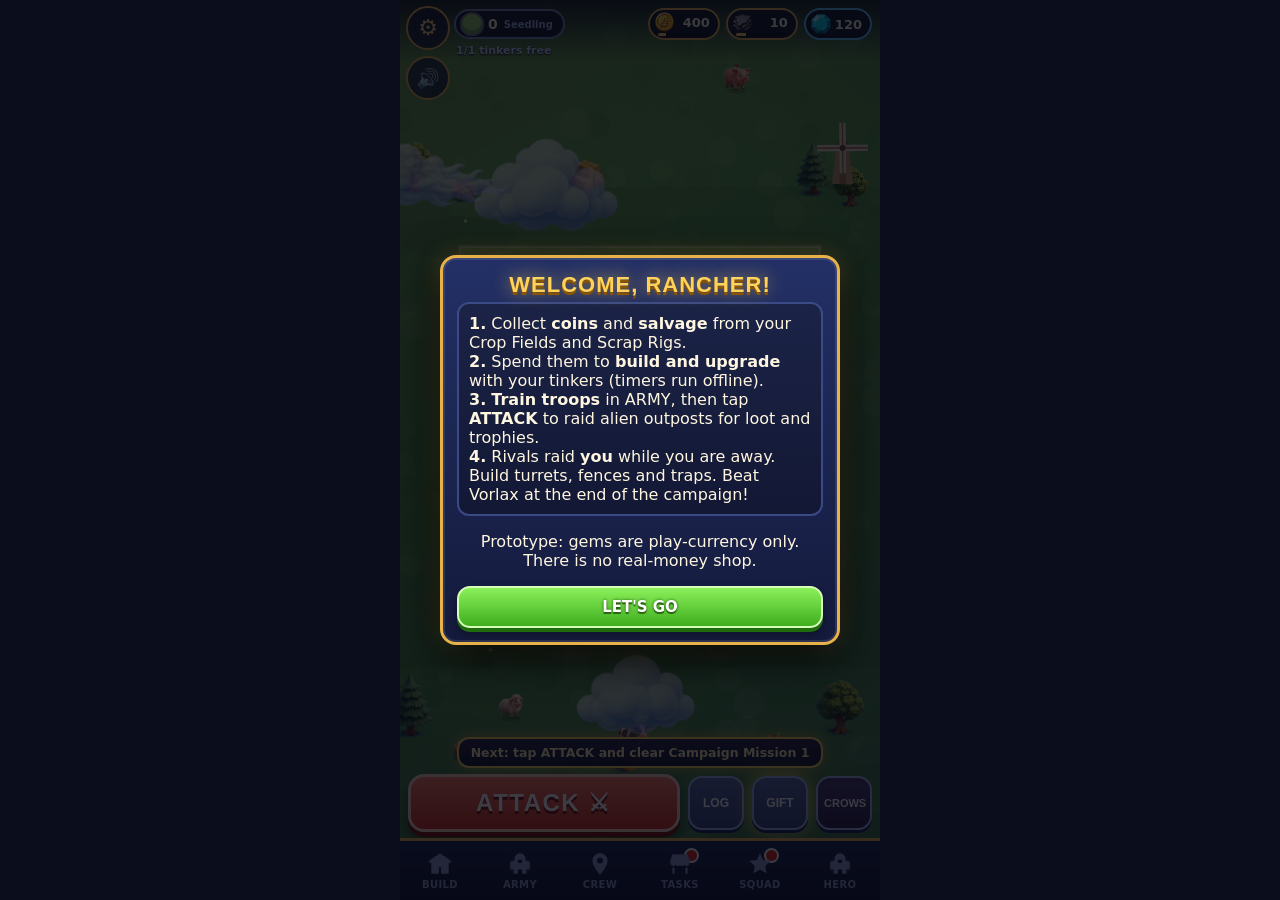
==== commit 840bc492: "v0.8: squad, auto-battle bursts, summon, fusion, trials" ====
--- a/index.html
+++ b/index.html
@@ -56,6 +56,7 @@
       <button data-p="army"><i class="ti t-mech"></i><span>ARMY</span></button>
       <button data-p="crew"><i class="ti t-map"></i><span>CREW</span></button>
       <button data-p="tasks" id="nav-tasks"><i class="ti t-shop"></i><span>TASKS</span></button>
+      <button id="nav-sq"><i class="ti t-sq"></i><span>SQUAD</span></button>
       <button id="btn-hero"><i class="ti t-mech"></i><span>HERO</span></button>
     </nav>
   </section>
@@ -120,6 +121,10 @@
 <script src="js/cc_ui.js"></script>
 <script src="js/cc_panels.js"></script>
 <script src="js/cc_mini.js"></script>
+<script src="js/sq_data.js"></script>
+<script src="js/sq_core.js"></script>
+<script src="js/sq_cut.js"></script>
+<script src="js/sq_ui.js"></script>
 <script src="js/main.js"></script>
 </body>
 </html>
--- a/css/style.css
+++ b/css/style.css
@@ -381,3 +381,112 @@
 .mini-res .btn{margin:6px 3px 0}
 .crowbtn{background:linear-gradient(#4a3a6e,#2a2048)!important;font-size:11px!important}
 body.simple .crank{display:none}
+
+/* ===== v0.8 Squad layer ===== */
+.t-sq{-webkit-mask-image:url("data:image/svg+xml,%3Csvg xmlns='http://www.w3.org/2000/svg' viewBox='0 0 24 24'%3E%3Cpath d='M12 2l2.9 6.3 6.9.8-5.1 4.7 1.4 6.8L12 17.1 5.9 20.6l1.4-6.8L2.2 9.1l6.9-.8z'/%3E%3C/svg%3E");mask-image:url("data:image/svg+xml,%3Csvg xmlns='http://www.w3.org/2000/svg' viewBox='0 0 24 24'%3E%3Cpath d='M12 2l2.9 6.3 6.9.8-5.1 4.7 1.4 6.8L12 17.1 5.9 20.6l1.4-6.8L2.2 9.1l6.9-.8z'/%3E%3C/svg%3E")}
+.b-nav button{min-width:0}.b-nav button span{font-size:10px;letter-spacing:.4px}
+#sq{position:absolute;inset:0;z-index:110;background:linear-gradient(#171d45,#0d1230);display:flex;flex-direction:column;padding-top:env(safe-area-inset-top)}
+.sq-top{display:flex;align-items:center;gap:6px;padding:8px 8px 4px}.sq-title{font-family:"Arial Black",Impact,sans-serif;font-size:15px;color:#ffd35a;letter-spacing:.8px;margin-right:auto}
+.sq-chip{display:inline-flex;align-items:center;gap:4px;background:#0b0f26;border:2px solid #3a4680;border-radius:14px;padding:3px 8px;font-weight:900;font-size:12px}.sq-chip img{width:14px;height:14px}.sq-chip .ico{width:12px;height:12px;display:inline-block}.bolt{color:#ffd35a}
+.sq-x{width:34px;height:34px;border-radius:50%;background:#2a3266;color:#fff;font-size:22px;line-height:1;font-weight:900}.sq-x.sh{position:absolute;right:8px;top:8px;width:30px;height:30px;z-index:2}
+.sq-tabs{display:flex;gap:3px;padding:2px 6px 6px;overflow-x:auto;scrollbar-width:none;touch-action:pan-x;flex:none}
+.sq-tab{flex:1;min-width:52px;padding:7px 2px;border-radius:9px;background:#232b5c;color:#9fb0e6;font-weight:900;font-size:11px;letter-spacing:.4px;position:relative}.sq-tab small{display:block;font-size:8px;color:#ffb531}.sq-tab.on{background:linear-gradient(#ffd35a,#d98a14);color:#3a1d06}.sq-tab.soon{opacity:.8}
+.sq-dot{position:absolute;top:2px;right:4px;width:9px;height:9px;border-radius:50%;background:#e0261a;border:2px solid #fff}
+.sq-body{flex:1;overflow-y:auto;overflow-x:hidden;padding:4px 8px 10px;touch-action:pan-y;-webkit-overflow-scrolling:touch}
+.sq-foot{flex:none;font-size:9.5px;text-align:center;color:#7d8bbd;padding:3px 6px calc(5px + env(safe-area-inset-bottom))}
+.sq-msg{background:#33401c;border:2px solid #8bf05a;border-radius:10px;padding:6px 10px;margin-bottom:6px;font-weight:800;font-size:12px}
+.sq-sec{background:rgba(255,255,255,.05);border:2px solid #2b3570;border-radius:12px;padding:8px;margin-bottom:8px}.sq-sec h3{margin:0 0 6px;font-family:"Arial Black",Impact,sans-serif;font-size:12px;letter-spacing:.6px;color:#ffd35a;display:flex;align-items:center;gap:5px;flex-wrap:wrap}.sq-sec h3 small{font-family:"Trebuchet MS",sans-serif;font-size:10px;color:#9fb0e6;font-weight:700;letter-spacing:0}
+.sq-el{display:inline-block;width:11px;height:11px;border-radius:50%;border:2px solid #0e1330;margin-right:3px;vertical-align:-1px}
+.sq-team{display:grid;grid-template-columns:repeat(3,1fr);gap:6px}
+.sq-slot{position:relative;background:linear-gradient(#222a5a,#151b40);border:2px solid var(--ec,#3a4680);border-radius:11px;padding:4px;display:flex;flex-direction:column;align-items:center;color:#fff;min-height:112px}.sq-slot b{font-size:11px;margin-top:2px;line-height:1.1;text-align:center}.sq-slot small{font-size:10px;color:#cfd8ff}
+.sq-slot.lead{box-shadow:0 0 0 2px #ffd35a,0 0 12px rgba(255,211,90,.5)}.sq-slot .crown{position:absolute;top:-8px;left:50%;transform:translateX(-50%);background:#ffd35a;color:#3a1d06;font-size:8.5px;font-weight:900;padding:1px 6px;border-radius:8px;letter-spacing:.5px}
+.sq-slot.empty{border-style:dashed;border-color:#4a5698;background:rgba(255,255,255,.04);justify-content:center;color:#7d8bbd}.sq-slot.empty span{font-size:30px;font-weight:900}
+.sq-sa{width:100%;aspect-ratio:1;background-size:cover;background-position:center top;border-radius:8px;background-color:#0b0f26}
+.sq-th,.sq-jt,.sq-hh{background-size:cover;background-position:center top;background-color:#0b0f26;border-radius:8px}.sq-th{width:100%;aspect-ratio:1}.sq-jt{width:44px;height:44px;flex:none}.sq-hh{width:100%;aspect-ratio:1}
+.sq-lead{margin:7px 0;font-size:11.5px;background:#0b0f26;border-radius:8px;padding:6px 8px}.sq-lead b{color:#ffd35a}
+.sq-row{display:flex;gap:8px;align-items:center}.sq-wheel{width:104px;height:104px;flex:none}.sq-wtxt{font-size:11px;line-height:1.35}.sq-wtxt small{color:#9fb0e6}
+.sq-grid{display:grid;grid-template-columns:repeat(4,1fr);gap:6px}
+.sq-card{position:relative;background:#151b40;border:2px solid var(--ec,#2b3570);border-radius:10px;padding:3px;display:flex;flex-direction:column;align-items:center;color:#fff;font-size:10.5px}.sq-card b{font-size:10px;line-height:1.1;text-align:center;padding:2px 0}.sq-card.lock{opacity:.45;border-color:#2b3570}.sq-card.lock .sq-th{filter:brightness(0)}.sq-card.in{box-shadow:0 0 0 2px #8bf05a}
+.sq-card u{position:absolute;top:2px;left:2px;font-size:8px;background:#e0680f;border-radius:5px;padding:0 4px;text-decoration:none;font-weight:900}.sq-new{position:absolute;top:2px;right:2px;font-size:8px;background:#e0261a;border-radius:5px;padding:0 4px;font-style:normal;font-weight:900}
+.sq-st{display:flex;justify-content:center;gap:0;margin-top:1px}.sq-st .cs,.cs{width:11px;height:11px;object-fit:contain}.sq-st.big .cs{width:17px;height:17px}
+.sq-job{display:flex;align-items:center;gap:8px;background:#0b0f26;border-radius:9px;padding:5px 7px;margin-bottom:5px;font-size:11px}.sq-job>div{flex:1;min-width:0}.sq-job small{display:block;color:#9fb0e6}.sq-job .tm{font-weight:900;color:#ffd35a;font-size:11px;white-space:nowrap}
+.sq-empty{font-size:11px;color:#9fb0e6;padding:4px}
+.btn.sm{padding:5px 8px;font-size:11px;border-radius:9px}.btn small{display:block;font-size:9px;font-weight:700;opacity:.9;line-height:1.1}
+.sq-btns{display:flex;gap:6px;margin:6px 0;flex-wrap:wrap}.sq-btns .btn{flex:1;min-width:0}.sq-btns.big .btn{font-size:15px;padding:10px 6px}
+.sq-sheet{position:absolute;left:0;right:0;bottom:0;max-height:78%;overflow-y:auto;touch-action:pan-y;background:linear-gradient(#232b5c,#12173a);border-top:3px solid var(--ec,#ffd35a);border-radius:16px 16px 0 0;padding:12px 10px calc(14px + env(safe-area-inset-bottom));z-index:5;box-shadow:0 -10px 24px rgba(0,0,0,.5);animation:sqUp .22s ease-out}
+@keyframes sqUp{from{transform:translateY(40px);opacity:0}}
+.sq-sh-top{display:flex;gap:10px;align-items:center}.sq-big{width:104px;height:104px;flex:none;border-radius:12px;background-size:cover;background-position:center top;border:2px solid var(--ec);background-color:#0b0f26}.sq-nm{font-family:"Arial Black",Impact,sans-serif;font-size:16px;display:block}.sq-sh-top div{font-size:11.5px}
+.sq-bar{height:9px;border-radius:5px;background:#0b0f26;overflow:hidden;margin:3px 0;position:relative}.sq-bar i{display:block;height:100%;background:linear-gradient(#8bf05a,#3fae1f)}.sq-bar.en i{background:linear-gradient(#ffd35a,#d98a14)}.sq-bar.pity i{background:linear-gradient(#b36bff,#6a2bd6)}.sq-bar.pity span{position:absolute;top:0;bottom:0;width:2px;background:#fff}
+.sq-info{font-size:11.5px;background:#0b0f26;border-radius:8px;padding:6px 8px;margin-top:8px;line-height:1.35}.sq-info b{color:#ffd35a}.sq-mats{font-size:10.5px;color:#cfd8ff;margin-top:6px}.sq-why{font-size:10.5px;color:#ffb0a0;min-height:12px}
+.sq-banner{height:96px;border-radius:10px;background-size:cover;background-position:center;position:relative;display:flex;flex-direction:column;justify-content:flex-end;padding:6px 10px;margin-bottom:8px;box-shadow:inset 0 -50px 40px -20px rgba(0,0,0,.85)}.sq-banner b{font-family:"Arial Black",Impact,sans-serif;font-size:18px;color:#ffd35a;text-shadow:0 2px 0 #000}.sq-banner small{font-size:11px;font-weight:800}
+.sq-pity{font-size:11px;margin:4px 0}.sq-odds{width:100%;border-collapse:collapse;font-size:11.5px;margin:6px 0}.sq-odds th,.sq-odds td{border-bottom:1px solid #2b3570;padding:3px 4px;text-align:left}.sq-odds th{color:#9fb0e6;font-size:10px}
+.sq-seed{font-size:10.5px;color:#9fb0e6;margin:4px 0}.sq-have{font-size:11px;margin-top:4px;text-align:center}
+.sq-hist{display:grid;grid-template-columns:repeat(10,1fr);gap:3px}.sq-hist span{border:2px solid #c98a4b;border-radius:6px;overflow:hidden}.sq-hist .s4{border-color:#b36bff}.sq-hist .s5{border-color:#ffcf3a;box-shadow:0 0 6px #ffcf3a}
+.sq-en{display:flex;align-items:center;gap:8px;flex-wrap:wrap;font-size:12px}.sq-en .sq-bar{flex:1;min-width:90px;height:12px}
+.sq-trow{display:flex;gap:6px;align-items:center;margin-bottom:5px;background:#0b0f26;border-left:5px solid var(--ec);border-radius:8px;padding:4px 6px}.sq-th2{width:84px;flex:none;font-size:12px}.sq-th2 small{display:block;font-size:9.5px;color:#9fb0e6}
+.sq-tiers{display:flex;gap:4px;flex:1}.sq-tier{flex:1;background:#232b5c;border:2px solid #3a4680;border-radius:8px;padding:3px 0;color:#fff;font-size:11px;display:flex;flex-direction:column;align-items:center;line-height:1.15}.sq-tier span{color:#ffd35a;font-size:9px}.sq-tier small{font-size:9px;color:#cfd8ff}.sq-tier.on{border-color:#ffd35a;background:#3a4680}.sq-tier.lock{opacity:.45}
+.sq-tsel{border-color:var(--ec)}.sq-tsel div{font-size:11.5px;margin:4px 0}.sq-tsel .btn{width:100%;margin-top:4px;padding:10px}.bad{color:#ff9a8a}
+.sq-ms{display:flex;gap:8px;align-items:center;background:#0b0f26;border-radius:9px;padding:6px 8px;margin-bottom:5px}.sq-ms>div{flex:1;min-width:0;font-size:12px}.sq-ms small{color:#9fb0e6;font-size:10.5px}.sq-ms.done{opacity:.55}.sq-ms.bonus{border:2px solid #ffd35a}
+.sq-run p{font-size:12px;line-height:1.45}
+/* raid squad bar */
+#r-sq{position:absolute;left:0;right:0;bottom:calc(74px + env(safe-area-inset-bottom));z-index:6;display:flex;gap:4px;justify-content:center;align-items:flex-end;padding:0 6px;pointer-events:auto;touch-action:none}
+#r-sq.ro{pointer-events:none;opacity:.85}
+.rq{position:relative;width:48px;height:48px;border-radius:50%;padding:0;background:conic-gradient(var(--ec) calc(var(--p,0)*1%),#0b0f26 0);border:0;box-shadow:0 2px 5px rgba(0,0,0,.6);flex:none}
+.rq .rqa{position:absolute;inset:4px;border-radius:50%;background-size:cover;background-position:center top;filter:saturate(.55) brightness(.75);border:2px solid #0b0f26}
+.rq.rdy .rqa{filter:none}.rq.rdy{box-shadow:0 0 0 2px #fff,0 0 12px var(--ec);animation:rqPulse .7s ease-in-out infinite alternate}
+@keyframes rqPulse{to{transform:scale(1.1)}}
+.rq small{position:absolute;bottom:-3px;left:50%;transform:translateX(-50%);background:var(--ec);color:#0e1330;font-size:7.5px;font-weight:900;padding:0 4px;border-radius:6px;line-height:11px}
+.rq.shk{animation:rqShk .25s}@keyframes rqShk{25%{transform:translateX(-4px)}75%{transform:translateX(4px)}}
+.ra{width:44px;height:36px;border-radius:10px;background:#2a3266;color:#cfd8ff;font-weight:900;font-size:9.5px;line-height:1.05;border:2px solid #4a5698;flex:none;align-self:center}.ra.a1{background:#1c6b3a;border-color:#8bf05a;color:#fff}.ra.a2{background:linear-gradient(#ffd35a,#d98a14);border-color:#fff0b0;color:#3a1d06}
+.rq-chain{position:absolute;left:0;right:0;top:-20px;text-align:center;font-weight:900;font-size:12px;color:#ffd35a;text-shadow:0 2px 0 #000,0 0 6px #000;opacity:0;pointer-events:none}.rq-chain.on{opacity:1}
+.sc-sq{display:flex;flex-direction:column;gap:2px;font-size:11px;margin:5px 0;padding:5px 8px;background:rgba(10,12,28,.8);border-left:4px solid var(--ec);border-radius:6px}
+/* cut-ins */
+#cut{position:absolute;inset:0;z-index:130;pointer-events:none;overflow:hidden;background:radial-gradient(ellipse at 60% 50%,transparent 20%,rgba(0,0,0,.55));opacity:0}
+#cut.go{animation:cutIn 1s linear forwards}#cut.chain.go{animation-duration:.72s}
+@keyframes cutIn{0%{opacity:0}9%{opacity:1}78%{opacity:1}100%{opacity:0}}
+.cut-band{position:absolute;left:-10%;top:30%;width:120%;height:34%;background:linear-gradient(90deg,transparent,var(--ed) 12%,var(--ec) 55%,var(--ed) 88%,transparent);transform:skewY(-7deg) scaleX(0);transform-origin:left;opacity:.92;box-shadow:0 0 30px var(--ec)}
+#cut.go .cut-band{animation:cutBand .22s ease-out forwards}@keyframes cutBand{to{transform:skewY(-7deg) scaleX(1)}}
+.cut-lines{position:absolute;inset:-30%;background:repeating-conic-gradient(from 0deg at 62% 48%,rgba(255,255,255,.0) 0 5deg,rgba(255,255,255,.22) 5deg 6deg);opacity:.7;mix-blend-mode:screen}
+#cut.go .cut-lines{animation:cutSpin 1s linear}@keyframes cutSpin{to{transform:rotate(14deg) scale(1.08)}}
+.cut-art{position:absolute;right:-6%;top:6%;width:84%;height:70%;background-size:contain;background-repeat:no-repeat;background-position:center bottom;filter:drop-shadow(0 0 14px var(--ec)) drop-shadow(0 6px 0 rgba(0,0,0,.5));transform:translateX(60%) skewX(-8deg);opacity:0}
+#cut.go .cut-art{animation:cutArt .98s cubic-bezier(.2,.9,.3,1) forwards}#cut.chain.go .cut-art{animation-duration:.72s}
+@keyframes cutArt{0%{transform:translateX(60%) skewX(-8deg);opacity:0}16%{transform:translateX(0) skewX(-8deg);opacity:1}100%{transform:translateX(-5%) skewX(-8deg) scale(1.05);opacity:1}}
+.cut-txt{position:absolute;left:5%;bottom:25%;max-width:70%;text-shadow:0 3px 0 #000,0 0 10px #000;transform:translateX(-40px);opacity:0}
+#cut.go .cut-txt{animation:cutTxt .3s .08s ease-out forwards}@keyframes cutTxt{to{transform:none;opacity:1}}
+.cut-txt small{display:block;font-size:12px;font-weight:900;letter-spacing:1px;color:var(--ec)}.cut-txt b{display:block;font-family:"Arial Black",Impact,sans-serif;font-size:28px;line-height:1;color:#fff;transform:skewX(-8deg);-webkit-text-stroke:1px var(--ed)}
+.cut-chain{font-family:"Arial Black",Impact,sans-serif;font-size:19px;color:#ffd35a;margin-top:4px}.cut-txt i{display:block;font-style:normal;font-weight:900;font-size:12px;color:#8bf05a}.cut-txt i.w{color:#ff9a8a}.cut-txt em{display:inline-block;font-style:normal;background:#ffd35a;color:#3a1d06;border-radius:6px;padding:1px 8px;font-weight:900;font-size:12px;margin-top:3px}
+#cut.calm{background:rgba(0,0,0,.35)}#cut.calm .cut-lines{display:none}#cut.calm.go{animation-name:cutIn}#cut.calm .cut-band,#cut.calm.go .cut-band{animation:none;transform:skewY(-7deg) scaleX(1);box-shadow:none}#cut.calm.go .cut-art{animation:none;transform:skewX(-8deg);opacity:1}#cut.calm.go .cut-txt{animation:none;transform:none;opacity:1}
+body.calm #cut .cut-lines{display:none}
+/* reveal */
+#reveal{position:absolute;inset:0;z-index:140;display:none;flex-direction:column;align-items:center;justify-content:center;background:radial-gradient(circle at 50% 40%,var(--rc,#6a4a2a),#0a0d22 75%);padding:20px 12px;--rc:#7a5430;touch-action:none}
+#reveal.r4,#reveal.r4.sum{--rc:#5a2da0}#reveal.r5{--rc:#a77a0c}#reveal.sum{--rc:#243064}
+.rv-orb{width:130px;height:130px;border-radius:50%;background:radial-gradient(circle at 35% 30%,#fff,var(--rc) 45%,#0a0d22);box-shadow:0 0 50px var(--rc),0 0 100px var(--rc);animation:rvOrb 1.1s ease-in-out infinite alternate;display:flex;align-items:center;justify-content:center}.rv-orb i{width:60%;height:60%;border-radius:50%;border:3px dashed rgba(255,255,255,.7);animation:rvSpin 3s linear infinite}
+@keyframes rvOrb{to{transform:scale(1.18)}}@keyframes rvSpin{to{transform:rotate(360deg)}}
+#reveal.r5 .rv-orb{background:radial-gradient(circle at 35% 30%,#fff,#ffcf3a 45%,#7a4a00)}#reveal.r4 .rv-orb{background:radial-gradient(circle at 35% 30%,#fff,#b36bff 45%,#2a0a5a)}
+.rv-tap{margin-top:34px;font-weight:900;color:#fff;letter-spacing:1px;animation:rvBlink 1s ease-in-out infinite alternate}@keyframes rvBlink{to{opacity:.35}}
+.rv-skip{position:absolute;top:calc(10px + env(safe-area-inset-top));right:10px;padding:6px 12px;border-radius:14px;background:rgba(0,0,0,.5);color:#fff;font-weight:900;font-size:12px;border:2px solid #fff6}
+.rv-rays{position:absolute;inset:-40%;background:repeating-conic-gradient(from 0deg at 50% 45%,rgba(255,255,255,.0) 0 8deg,rgba(255,255,255,.14) 8deg 12deg);animation:rvSpin 18s linear infinite;pointer-events:none}
+.rv-card{position:relative;width:min(300px,82%);text-align:center;animation:rvPop .5s cubic-bezier(.2,1.3,.3,1)}@keyframes rvPop{from{transform:scale(.3) rotate(-8deg);opacity:0}}
+.rv-art{width:100%;aspect-ratio:1;border-radius:18px;background-size:cover;background-position:center top;border:4px solid var(--ec);box-shadow:0 0 30px var(--ec),0 8px 0 rgba(0,0,0,.4)}
+.rv-info{margin-top:10px}.rv-info b{display:block;font-family:"Arial Black",Impact,sans-serif;font-size:24px;text-shadow:0 3px 0 #000}.rv-el{display:block;font-size:12px;color:#e8eeff;font-weight:700}
+.rv-st{display:flex;justify-content:center;gap:2px}.rv-st .cs{width:30px;height:30px;animation:rvStar .4s both;transform:scale(0)}@keyframes rvStar{from{transform:scale(3) rotate(-40deg);opacity:0}to{transform:scale(1);opacity:1}}
+.rv-new{display:inline-block;font-style:normal;background:#e0261a;border-radius:8px;padding:2px 10px;font-weight:900;margin-top:5px}.rv-dup{display:inline-block;font-style:normal;font-size:11px;color:#cfd8ff;margin-top:5px}
+.rv-sumt{font-family:"Arial Black",Impact,sans-serif;font-size:18px;color:#ffd35a;margin-bottom:10px}
+.rv-grid{display:grid;grid-template-columns:repeat(5,1fr);gap:6px;width:100%;max-width:400px}.rv-mini{position:relative;background:#0b0f26;border:2px solid #c98a4b;border-radius:9px;padding:2px;font-size:8.5px;text-align:center;animation:rvPop .4s both}.rv-mini.s4{border-color:#b36bff}.rv-mini.s5{border-color:#ffcf3a;box-shadow:0 0 10px #ffcf3a}
+.rv-mini>div{aspect-ratio:1;background-size:cover;background-position:center top;border-radius:6px}.rv-mini .cs{width:8px;height:8px}.rv-mini b{display:block;line-height:1.05}.rv-mini em{position:absolute;top:0;left:0;background:#e0261a;font-size:7px;font-style:normal;font-weight:900;padding:0 3px;border-radius:4px}
+.rv-ok{margin-top:16px;padding:10px 40px;font-size:16px}
+#reveal.calm *{animation:none!important}
+body.calm .rq.rdy{animation:none}
+#reveal.calm .rv-st .cs{transform:none}
+.sq-sec>small,.sq-ban small{font-size:11px;color:#c3cdf5;display:block;line-height:1.35}.sq-banner small{color:#fff}
+.sq-ms small{display:block}
+/* v0.8 cut-in: diagonal anime slab */
+.cut-band{top:12%;height:60%;transform:skewY(-5deg) scaleX(0)}#cut.go .cut-band{animation-name:cutBand2}@keyframes cutBand2{to{transform:skewY(-5deg) scaleX(1)}}
+.cut-art{right:0;left:0;top:17%;width:auto;height:50%;background-size:cover;background-position:center 25%;background-repeat:no-repeat;filter:none;clip-path:polygon(24% 0,100% 0,100% 100%,0 100%);transform:translateX(70%);opacity:0}
+.cut-art::after{content:"";position:absolute;inset:0;background:linear-gradient(0deg,rgba(0,0,0,.7),transparent 45%),linear-gradient(100deg,var(--ec),transparent 30%);opacity:.75}
+#cut.go .cut-art{animation-name:cutArt2}@keyframes cutArt2{0%{transform:translateX(70%);opacity:0}16%{transform:translateX(0);opacity:1}100%{transform:translateX(-2.5%) scale(1.04);opacity:1}}
+.cut-txt{bottom:34%;z-index:2}.cut-txt b{font-weight:900;font-style:italic;font-size:30px;font-family:inherit}.cut-txt small{font-weight:900}.cut-chain{font-weight:900;font-family:inherit}
+#cut.calm.go .cut-art{animation:none;transform:none;opacity:1}#cut.calm .cut-band,#cut.calm.go .cut-band{transform:skewY(-5deg)}
+.sq-nm,.rv-info b,.sq-banner b,.sq-title,.sq-sec h3,.rv-sumt{font-weight:900}
+#r-sq{bottom:calc(136px + env(safe-area-inset-bottom));gap:3px}.rq{width:46px;height:46px}.ra{width:40px}
+#r-beat{bottom:calc(194px + env(safe-area-inset-bottom))}
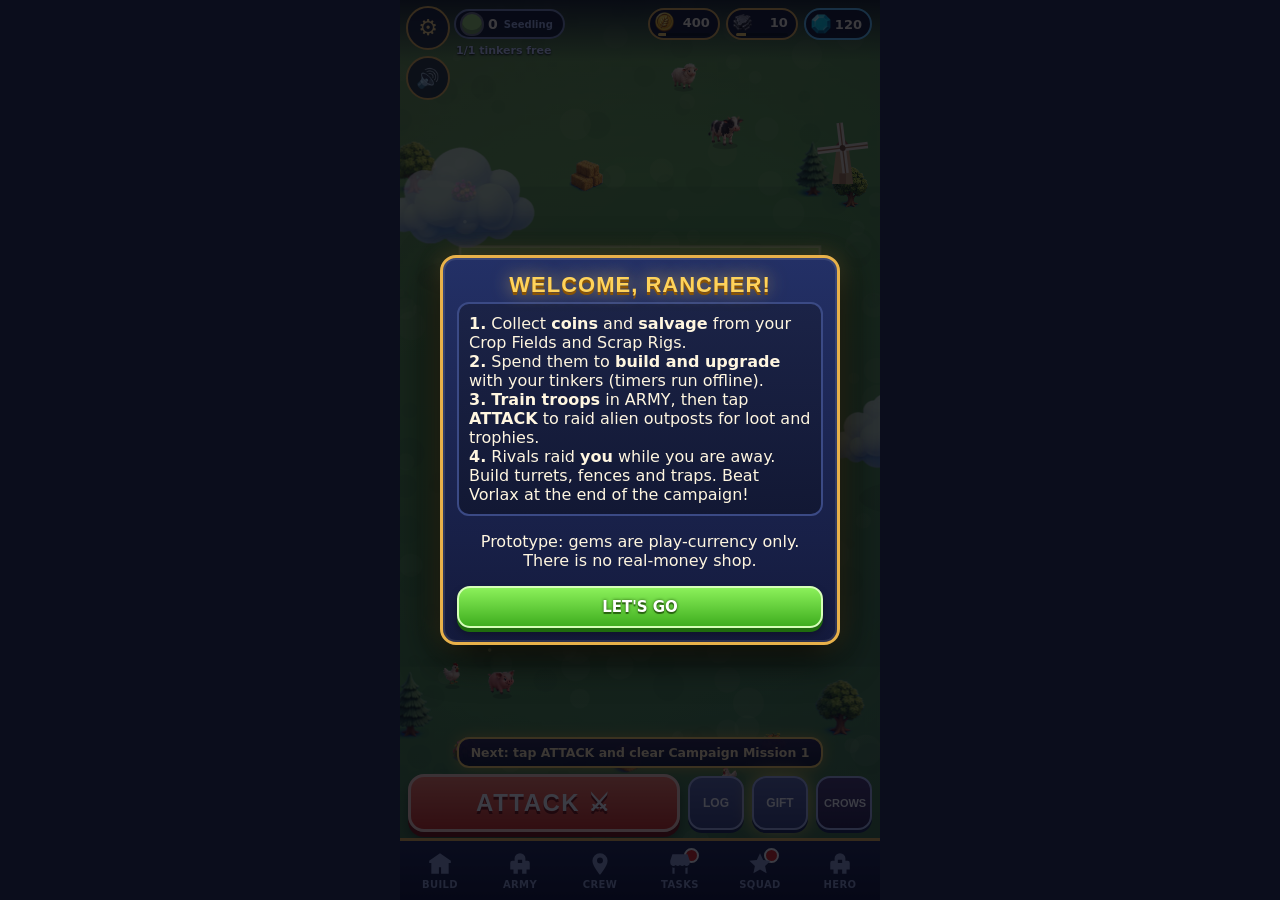
==== commit 7001b453: "v0.9: rigged shooting bots, alien hive raid layout" ====
--- a/index.html
+++ b/index.html
@@ -115,6 +115,8 @@
 <script src="js/cc_data2.js"></script>
 <script src="js/cc_gen.js"></script>
 <script src="js/cc_sim.js"></script>
+<script src="js/rig_data.js"></script>
+<script src="js/rig.js"></script>
 <script src="js/cc_view.js"></script>
 <script src="js/cc_touch.js"></script>
 <script src="js/cc_fx.js"></script>
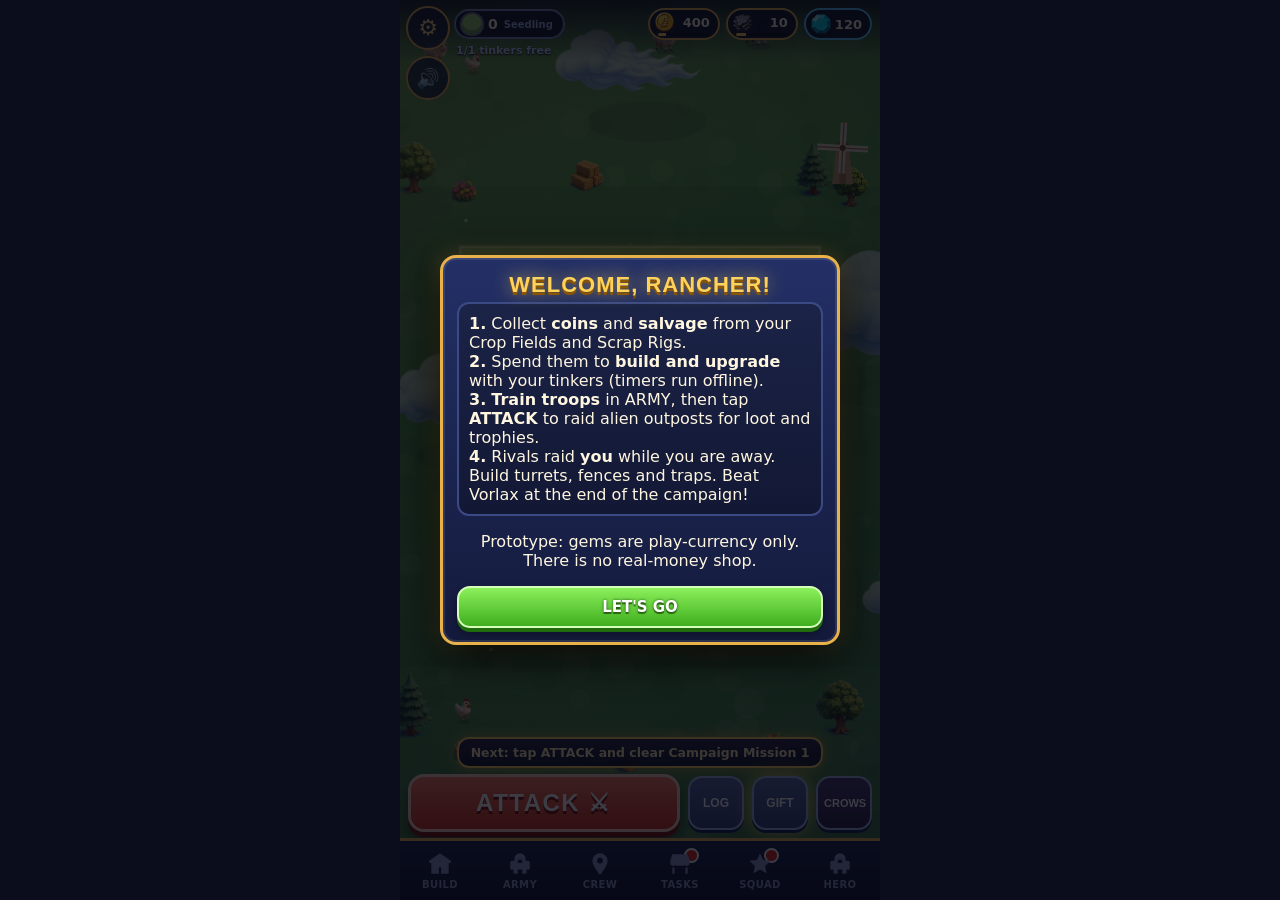
==== commit a41f1b31: "v0.10: action detail pass, part-rigged enemies, Farm Defense Run" ====
--- a/index.html
+++ b/index.html
@@ -36,7 +36,7 @@
       <div class="r-marks"><span id="r-star1">50%</span><span id="r-star2">CORE</span><span id="r-star3">100%</span></div>
       <div id="r-win" class="r-win"></div>
       <div id="r-loot" class="r-loot"></div>
-      <button id="r-end" class="btn sec r-end">END BATTLE</button><button id="r-speed" class="btn sec r-speed">x1</button><button id="r-mute" class="btn sec r-mute mutebtn" aria-label="Mute sound"></button>
+      <button id="r-end" class="btn sec r-end">END BATTLE</button><button id="r-cam" class="btn sec r-cam">CAM AUTO</button><button id="r-speed" class="btn sec r-speed">x1</button><button id="r-mute" class="btn sec r-mute mutebtn" aria-label="Mute sound"></button>
     </div>
     <div id="r-scout" class="r-scout hidden"></div>
     <div id="r-bar" class="r-bar"></div>
@@ -117,9 +117,11 @@
 <script src="js/cc_sim.js"></script>
 <script src="js/rig_data.js"></script>
 <script src="js/rig.js"></script>
+  <script src="js/rig2.js"></script>
 <script src="js/cc_view.js"></script>
 <script src="js/cc_touch.js"></script>
 <script src="js/cc_fx.js"></script>
+  <script src="js/cc_act.js"></script>
 <script src="js/cc_ui.js"></script>
 <script src="js/cc_panels.js"></script>
 <script src="js/cc_mini.js"></script>
--- a/css/style.css
+++ b/css/style.css
@@ -490,3 +490,12 @@
 .sq-nm,.rv-info b,.sq-banner b,.sq-title,.sq-sec h3,.rv-sumt{font-weight:900}
 #r-sq{bottom:calc(136px + env(safe-area-inset-bottom));gap:3px}.rq{width:46px;height:46px}.ra{width:40px}
 #r-beat{bottom:calc(194px + env(safe-area-inset-bottom))}
+
+/* v0.10 combat readability: camera mode button + kill feed */
+.r-top .r-cam{position:fixed;right:8px;top:calc(128px + env(safe-area-inset-top));bottom:auto;font-size:10px;padding:4px 7px;min-height:30px;letter-spacing:.5px}
+.kfeed{position:fixed;left:8px;top:calc(130px + env(safe-area-inset-top));z-index:6;pointer-events:none;display:flex;flex-direction:column;gap:2px;max-width:62vw}
+.kfeed .kf{font:700 10px/1.2 system-ui,sans-serif;color:#fff;padding:2px 6px;border-radius:4px;background:rgba(8,10,26,.72);border-left:3px solid #6ad0ff;text-shadow:0 1px 1px #000;animation:kfin .18s ease-out;white-space:nowrap;overflow:hidden;text-overflow:ellipsis}
+.kfeed .kf.ka{border-left-color:#ff6a6a}.kfeed .kf.kd{border-left-color:#a8ff6a}
+@keyframes kfin{from{transform:translateX(-14px);opacity:0}to{transform:none;opacity:1}}
+body.calm .kfeed .kf{animation:none}
+.runov{position:fixed;inset:0;z-index:99999;background:#10081a}.runov iframe{width:100%;height:100%;border:0;display:block}
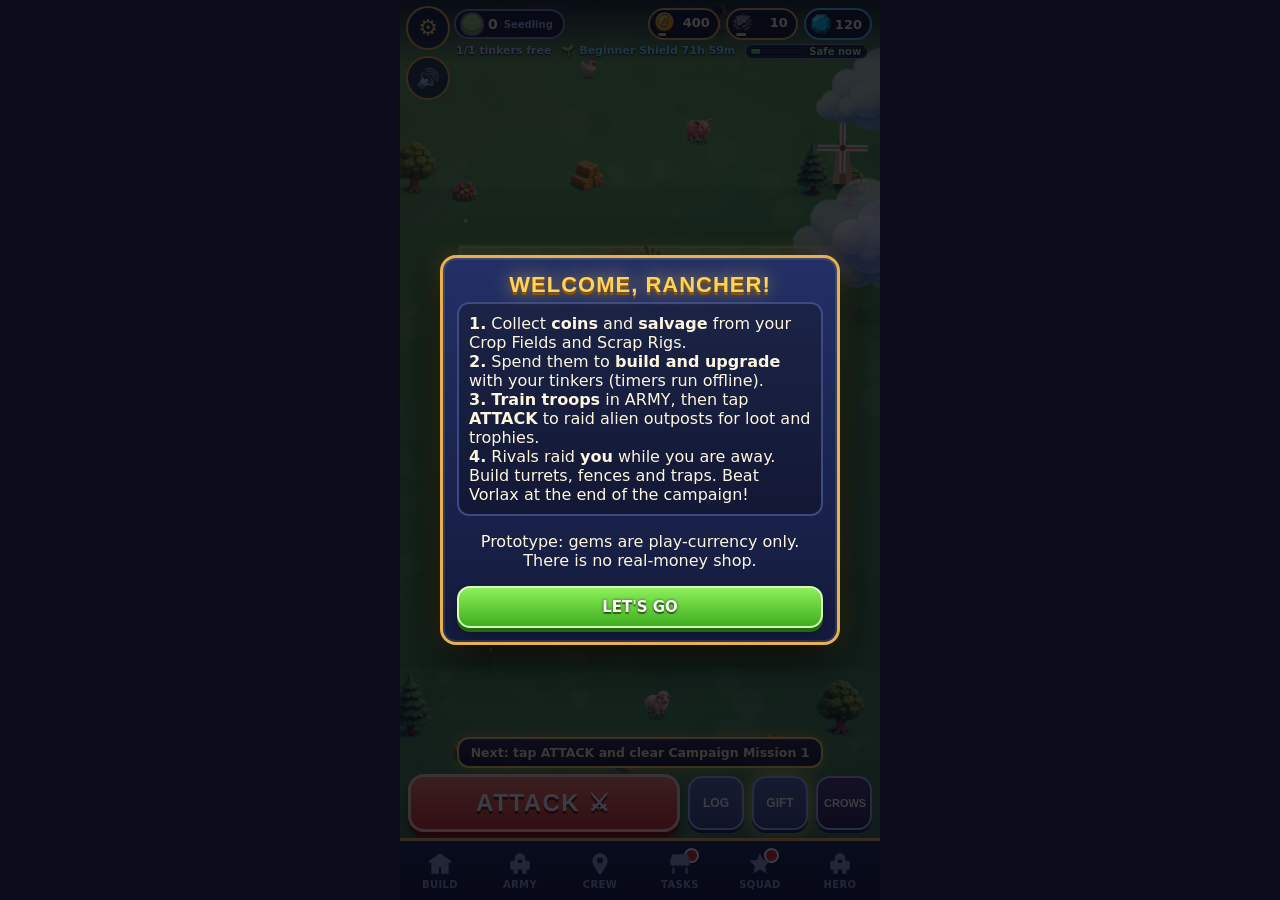
==== commit c9e7cd00: "v0.11: monster hit reactions, Roll Call presets, Lockbox, obstacles, beginner shield" ====
--- a/index.html
+++ b/index.html
@@ -28,7 +28,7 @@
         <div class="rs"><i class="ico salv"></i><b id="bv-salv">0</b><div class="cap"><i id="bc-salv"></i></div></div>
         <div class="rs g"><i class="ico gem"></i><b id="bv-gems">0</b></div>
       </div>
-      <div class="b-sub"><span id="b-tink"></span><span id="b-shield" class="shield"></span></div>
+      <div class="b-sub"><span id="b-tink"></span><span id="b-shield" class="shield"></span><span id="b-risk" class="risk"></span></div>
     </header>
     <div id="b-queue" class="b-queue"></div>
     <div id="r-top" class="r-top">
@@ -124,6 +124,7 @@
   <script src="js/cc_act.js"></script>
 <script src="js/cc_ui.js"></script>
 <script src="js/cc_panels.js"></script>
+<script src="js/cc_v11.js"></script>
 <script src="js/cc_mini.js"></script>
 <script src="js/sq_data.js"></script>
 <script src="js/sq_core.js"></script>
--- a/css/style.css
+++ b/css/style.css
@@ -173,7 +173,7 @@
 .rs.g{min-width:0;padding-bottom:2px;border-color:#5fc7ff}.rs b{flex:1;text-align:right}
 .rs .cap{position:absolute;left:8px;right:8px;bottom:2px;height:3px;border-radius:2px;background:#0006;overflow:hidden}.rs .cap i{display:block;height:100%;background:#ffd35a}
 .b-sub{width:100%;display:flex;gap:10px;font-size:11px;font-weight:800;color:#c9d4ff;padding-left:2px;text-shadow:0 1px 2px #000}.shield{color:#7fe3ff}
-.b-queue{left:8px;right:8px;top:calc(88px + env(safe-area-inset-top));display:flex;flex-direction:column;gap:4px;align-items:flex-start;pointer-events:none}
+.b-queue{left:8px;right:8px;top:calc(108px + env(safe-area-inset-top));display:flex;flex-direction:column;gap:4px;align-items:flex-start;pointer-events:none}
 .chip{pointer-events:auto;display:flex;align-items:center;gap:6px;background:rgba(14,18,40,.9);border:2px solid #7a8bb5;border-radius:14px;padding:2px 4px 2px 3px;font-size:11px;font-weight:800;color:#fff}
 .chip img{width:22px;height:22px;object-fit:contain}.chip .gm{background:linear-gradient(#7fe3ff,#2a8fd6);color:#06263d;border-radius:9px;padding:1px 6px;font-style:normal;font-weight:900}
 .b-bottom{left:0;right:0;bottom:calc(62px + env(safe-area-inset-bottom));pointer-events:none;padding:0 8px 6px;display:flex;flex-direction:column;gap:6px}
@@ -499,3 +499,15 @@
 @keyframes kfin{from{transform:translateX(-14px);opacity:0}to{transform:none;opacity:1}}
 body.calm .kfeed .kf{animation:none}
 .runov{position:fixed;inset:0;z-index:99999;background:#10081a}.runov iframe{width:100%;height:100%;border:0;display:block}
+
+/* v0.11: At Risk bar, Roll Call, obstacle bar */
+.b-sub{flex-wrap:wrap;row-gap:2px}
+.risk{pointer-events:auto;display:inline-flex;align-items:center;gap:5px;background:rgba(14,18,40,.78);border:1px solid #7a8bb5;border-radius:10px;padding:1px 6px 1px 4px;font-size:10px;font-weight:800;color:#ffd0c8;cursor:pointer}
+.risk:empty{display:none}.risk em{font-style:normal}.risk.calm{color:#bff7c8}
+.risk .rk{display:flex;width:54px;height:7px;border-radius:4px;background:#232a4a;overflow:hidden;border:1px solid #0b0f22}
+.risk .rk u{display:block;height:100%}.risk .sf{background:linear-gradient(#7dffa0,#2fb45a)}.risk .ex{background:#8a6a3a}.risk .ar{background:linear-gradient(#ff8a7a,#d4322a)}
+.card.rc .rcrow{display:flex;flex-direction:column;gap:6px;margin:6px 0}
+.rcs{background:#1a2142;border:2px dashed #4a5886;border-radius:10px;padding:6px 8px;display:flex;flex-direction:column;gap:2px}
+.rcs.on{border-style:solid;border-color:#ffd35a;background:#242b52}
+.rcs b{font-size:13px;color:#ffe9a3}.rcs small{opacity:.9}.rcs .rcc{color:#9fe8ff}
+.rcb{display:flex;gap:6px;margin-top:3px}.rcb .btn{flex:1;padding:6px 4px;font-size:12px}.rcb .btn.sec{flex:0 0 auto;min-width:46px}.rcb .btn.off{opacity:.45}
